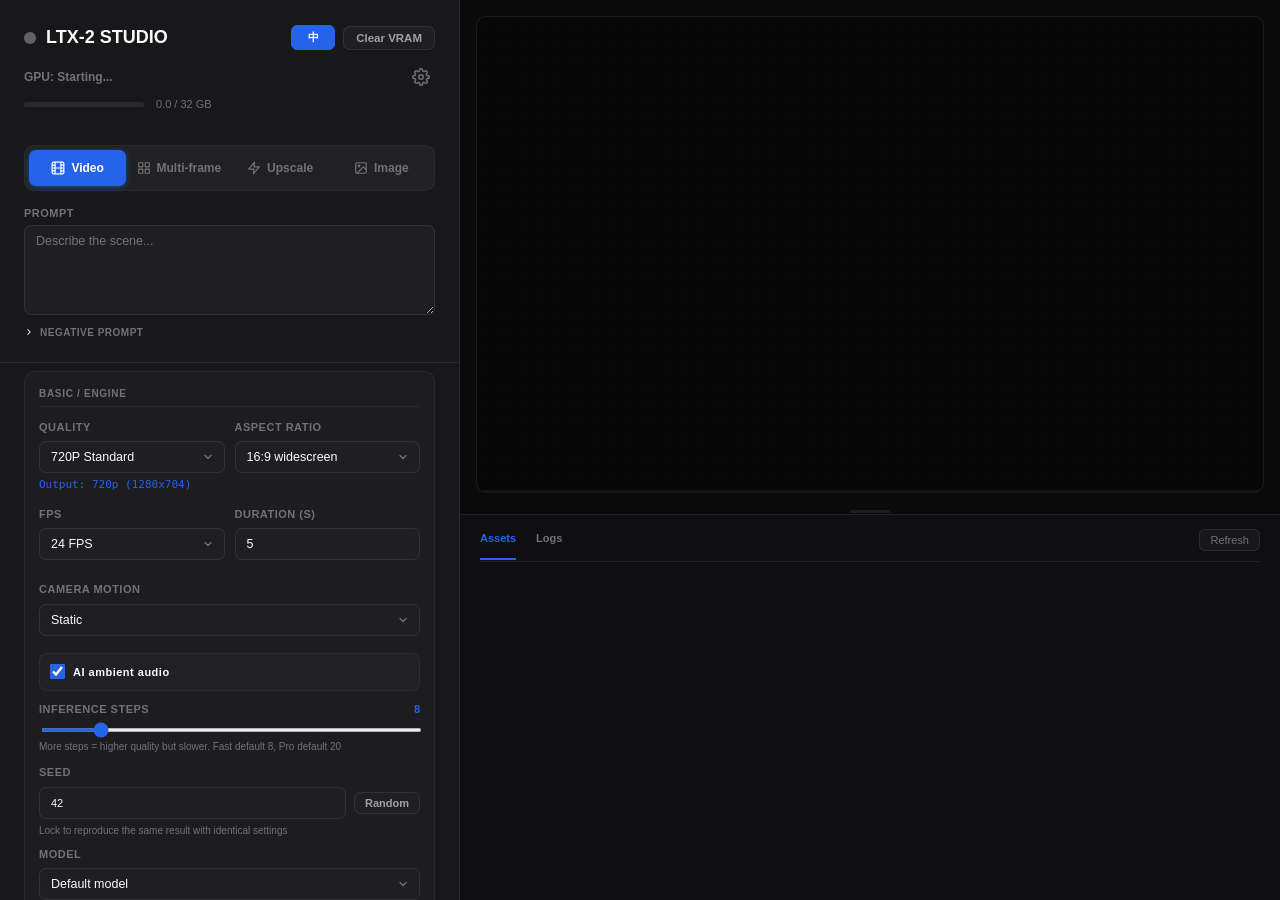
==== UI/index.html @ 08f4a9c0 "feat: Add system prompt functionality with reset option and enhance prompt handling" ====
<!DOCTYPE html>
<html lang="en">
<head>
    <meta charset="UTF-8">
    <meta name="viewport" content="width=device-width, initial-scale=1.0">
    <title>LTX-2 | Multi-GPU Cinematic Studio</title>
        <link rel="stylesheet" href="index.css">
        <link rel="stylesheet" href="https://cdnjs.cloudflare.com/ajax/libs/plyr/3.7.8/plyr.css" />
</head>
<body>

<aside class="sidebar">
    <div class="sidebar-header">
        <div style="display: flex; align-items: center; justify-content: space-between; margin-bottom: 12px;">
            <div style="display: flex; align-items: center; gap: 10px;">
                <div id="sys-indicator" class="indicator-ready" style="width: 12px; height: 12px; border-radius: 50%;"></div>
                <span style="font-weight: 800; font-size: 18px;">LTX-2 STUDIO</span>
            </div>
            <div style="display: flex; gap: 8px; align-items: center;">
                <button type="button" id="lang-toggle-btn" class="lang-toggle">EN</button>
                <button id="clearGpuBtn" onclick="clearGpu()" class="btn-outline" data-i18n="clearVram">释放显存</button>
            </div>
        </div>
        
        <div class="top-status" style="margin-bottom: 5px;">
            <div style="display: flex; align-items: center; gap: 8px;">
                <span id="sys-status" style="font-weight:bold; color: var(--text-dim); font-size: 12px;" data-i18n="sysScanning">正在扫描 GPU...</span>
            </div>
            
            <button type="button" onclick="const el = document.getElementById('sys-settings'); el.style.display = el.style.display === 'none' ? 'block' : 'none';" class="btn-icon" data-i18n-title="settingsTitle" title="系统高级设置">
                <svg width="18" height="18" viewBox="0 0 24 24" fill="none" stroke="currentColor" stroke-width="2" stroke-linecap="round" stroke-linejoin="round"><circle cx="12" cy="12" r="3"></circle><path d="M19.4 15a1.65 1.65 0 0 0 .33 1.82l.06.06a2 2 0 0 1 0 2.83 2 2 0 0 1-2.83 0l-.06-.06a1.65 1.65 0 0 0-1.82-.33 1.65 1.65 0 0 0-1 1.51V21a2 2 0 0 1-2 2 2 2 0 0 1-2-2v-.09A1.65 1.65 0 0 0 9 19.4a1.65 1.65 0 0 0-1.82.33l-.06.06a2 2 0 0 1-2.83 0 2 2 0 0 1 0-2.83l.06-.06a1.65 1.65 0 0 0 .33-1.82 1.65 1.65 0 0 0-1.51-1H3a2 2 0 0 1-2-2 2 2 0 0 1 2-2h.09A1.65 1.65 0 0 0 4.6 9a1.65 1.65 0 0 0-.33-1.82l-.06-.06a2 2 0 0 1 0-2.83 2 2 0 0 1 2.83 0l.06.06a1.65 1.65 0 0 0 1.82.33H9a1.65 1.65 0 0 0 1-1.51V3a2 2 0 0 1 2-2 2 2 0 0 1 2 2v.09a1.65 1.65 0 0 0 1 1.51 1.65 1.65 0 0 0 1.82-.33l.06-.06a2 2 0 0 1 2.83 0 2 2 0 0 1 0 2.83l-.06.06a1.65 1.65 0 0 0-.33 1.82V9a1.65 1.65 0 0 0 1.51 1H21a2 2 0 0 1 2 2 2 2 0 0 1-2 2h-.09a1.65 1.65 0 0 0-1.51 1z"></path></svg>
            </button>

        </div>
        
        <div style="font-size: 11px; color: var(--text-dim); margin-bottom: 20px; display: flex; align-items: center; width: 100%;">
            <div class="vram-bar" style="width: 120px; min-width: 120px; margin-top: 0; margin-right: 12px;"><div class="vram-used" id="vram-fill"></div></div> 
            <span id="vram-text" style="font-variant-numeric: tabular-nums; flex-shrink: 0; text-align: right;">0/32 GB</span>
            <span id="gpu-name" style="display: none;"></span> <!-- Hidden globally to avoid duplicate -->
        </div>
        
        <div id="sys-settings" style="display: none; padding: 14px; background: rgba(0,0,0,0.4) !important; border-radius: 12px; border: 1px solid rgba(255,255,255,0.1); margin-bottom: 15px; box-shadow: 0 4px 15px rgba(0,0,0,0.5); backdrop-filter: blur(10px); max-height: 60vh; overflow-y: auto;">
            <div style="font-size: 13px; font-weight: bold; margin-bottom: 12px; color: #fff;" data-i18n="advancedSettings">高级设置</div>
            
            <label style="font-size: 11px; margin-bottom: 6px;" data-i18n="deviceSelect">工作设备选择</label>
            <select id="gpu-selector" onchange="switchGpu(this.value)" style="margin-bottom: 12px; font-size: 11px; padding: 6px;">
                <option value="" data-i18n="gpuDetecting">正在检测 GPU...</option>
            </select>
            
            
            <!-- LM Studio Prompt Enhancement (collapsible) -->
            <div style="margin-top: 12px; margin-bottom: 12px;">
                <div style="display: flex; align-items: center; gap: 8px; margin-bottom: 8px;">
                    <input type="checkbox" id="lm-studio-enabled">
                    <label for="lm-studio-enabled" style="font-size: 11px; font-weight: bold; cursor: pointer;" data-i18n="lmStudioToggle">Enable LM Studio Enhancement</label>
                </div>
                <div id="lm-studio-settings" style="display: none; padding: 10px; background: rgba(0,0,0,0.2); border-radius: 8px; border: 1px solid rgba(255,255,255,0.05);">
                    <label style="font-size: 11px; margin-bottom: 4px;" data-i18n="lmStudioBaseUrl">LM Studio URL</label>
                    <input type="text" id="lm-studio-url" value="http://localhost:1234" style="height: 28px; font-size: 11px; padding: 0 10px; margin-bottom: 8px;" data-i18n-placeholder="lmStudioUrlPh" placeholder="http://localhost:1234">

                    <label style="font-size: 11px; margin-bottom: 4px;" data-i18n="lmStudioModel">Model</label>
                    <div style="display: flex; gap: 6px; margin-bottom: 8px;">
                        <select id="lm-studio-model" style="flex: 1; height: 28px; font-size: 11px;">
                            <option value="" data-i18n="lmAutoModel">Auto-detect</option>
                        </select>
                        <button type="button" id="lm-studio-refresh-models" class="btn-outline" style="font-size: 10px; padding: 2px 8px;" data-i18n="refresh">Refresh</button>
                    </div>

                    <div style="display: flex; gap: 10px; margin-bottom: 8px;">
                        <div style="flex: 1;">
                            <label style="font-size: 11px;" data-i18n="lmContextLen">Context length</label>
                            <input type="number" id="lm-studio-ctx" value="4096" min="512" max="131072" step="512" style="height: 28px; font-size: 11px;">
                        </div>
                        <div style="flex: 1;">
                            <label style="font-size: 11px;" data-i18n="lmTemperature">Temperature</label>
                            <div style="display: flex; align-items: center; gap: 6px;">
                                <input type="range" id="lm-studio-temp" min="0" max="2" step="0.1" value="0.7" style="flex: 1;" oninput="document.getElementById('lm-temp-val').textContent = this.value">
                                <span id="lm-temp-val" style="font-size: 11px; color: var(--accent); min-width: 24px;">0.7</span>
                            </div>
                        </div>
                    </div>

                    <div class="checkbox-container" style="margin-bottom: 6px;">
                        <input type="checkbox" id="lm-studio-unload" checked>
                        <label for="lm-studio-unload" style="font-size: 11px;" data-i18n="lmUnloadAfter">Unload model after inference</label>
                    </div>
                    <div class="checkbox-container" style="margin-bottom: 10px;">
                        <input type="checkbox" id="lm-studio-strip-think" checked>
                        <label for="lm-studio-strip-think" style="font-size: 11px;" data-i18n="lmStripThinking">Strip thinking/reasoning blocks</label>
                    </div>

                    <div style="display: flex; justify-content: space-between; align-items: center; margin-bottom: 4px;">
                        <label style="font-size: 11px;" data-i18n="lmSystemPromptLabel">System prompt</label>
                        <button type="button" id="lm-reset-system-prompt" class="btn-outline" style="font-size: 10px; padding: 2px 8px;" data-i18n="lmResetSystemPrompt">Reset to default</button>
                    </div>
                    <textarea id="lm-system-prompt" style="height: 100px; font-size: 10px; line-height: 1.5; margin-bottom: 8px; resize: vertical;" data-i18n-placeholder="lmSystemPromptPh" placeholder="System prompt for the LLM..."></textarea>

                    <div style="font-size: 10px; color: var(--text-dim); margin-top: 2px; line-height: 1.4;" data-i18n="lmApiNote">
                        Note: In LTX API mode, prompt enhancement is handled server-side; LM Studio is skipped.
                    </div>
                </div>
            </div>

            <!-- Model, LoRA & Text Encoder Settings -->
            <label style="font-size: 11px; margin-bottom: 6px;" data-i18n="modelLoraSettings">Model & LoRA folders</label>

            <label style="font-size: 10px; margin-bottom: 4px; margin-top: 6px; color: var(--text-dim);" data-i18n="modelFolder">Models folder</label>
            <input type="text" id="custom-models-dir" style="height: 28px; font-size: 11px; padding: 0 10px; margin-bottom: 6px;" data-i18n-placeholder="modelFolderPh" placeholder="e.g. F:\LTX2.3\models">

            <label style="font-size: 10px; margin-bottom: 4px; color: var(--text-dim);" data-i18n="loraFolder">LoRA folder</label>
            <input type="text" id="custom-lora-dir" style="height: 28px; font-size: 11px; padding: 0 10px; margin-bottom: 6px;" data-i18n-placeholder="loraFolderPh" placeholder="e.g. F:\LTX2.3\loras">

            <div class="checkbox-container" style="margin-top: 6px; margin-bottom: 6px;">
                <input type="checkbox" id="local-text-encoder-toggle" checked>
                <label for="local-text-encoder-toggle" style="font-size: 11px;" data-i18n="textEncoderToggle">Use local text encoder</label>
            </div>
            <div style="font-size: 10px; color: var(--text-dim); margin-bottom: 8px;" data-i18n="textEncoderToggleDesc">When off, uses API encoding (requires Gemini API Key)</div>

            <button type="button" id="save-scan-dirs-btn" class="btn-outline" style="font-size: 11px; padding: 4px 12px;" data-i18n="saveScan">Save & Scan</button>

            <div id="lora-placement-hint" style="font-size: 10px; color: var(--text-dim); margin-top: 8px; line-height: 1.4;"></div>

            <!-- Upscaler Toggle -->
            <div class="checkbox-container" style="margin-top: 10px; margin-bottom: 4px;">
                <input type="checkbox" id="upscaler-toggle" checked>
                <label for="upscaler-toggle" style="font-size: 11px;" data-i18n="upscalerToggle">Enable built-in upscaler</label>
            </div>
            <div style="font-size: 10px; color: var(--text-dim); margin-bottom: 8px; line-height: 1.4;" data-i18n="upscalerDesc">Disabling reduces VRAM usage. Takes effect on next generation.</div>
        </div>
    </div>

    <div class="sidebar-section">
        <div class="tabs">
            <div id="tab-video" class="tab" onclick="switchMode('video')">
                <svg width="14" height="14" viewBox="0 0 24 24" fill="none" stroke="currentColor" stroke-width="2" stroke-linecap="round" stroke-linejoin="round" style="margin-right: 6px;"><rect x="2" y="2" width="20" height="20" rx="2.18" ry="2.18"></rect><line x1="7" y1="2" x2="7" y2="22"></line><line x1="17" y1="2" x2="17" y2="22"></line><line x1="2" y1="12" x2="22" y2="12"></line><line x1="2" y1="7" x2="7" y2="7"></line><line x1="2" y1="17" x2="7" y2="17"></line><line x1="17" y1="17" x2="22" y2="17"></line><line x1="17" y1="7" x2="22" y2="7"></line></svg>
                <span data-i18n="tabVideo">视频生成</span>
            </div>
            <div id="tab-batch" class="tab" onclick="switchMode('batch')">
                <svg width="14" height="14" viewBox="0 0 24 24" fill="none" stroke="currentColor" stroke-width="2" stroke-linecap="round" stroke-linejoin="round" style="margin-right: 6px;"><rect x="3" y="3" width="7" height="7"></rect><rect x="14" y="3" width="7" height="7"></rect><rect x="14" y="14" width="7" height="7"></rect><rect x="3" y="14" width="7" height="7"></rect></svg>
                <span data-i18n="tabBatch">智能多帧</span>
            </div>
            <div id="tab-upscale" class="tab" onclick="switchMode('upscale')">
                <svg width="14" height="14" viewBox="0 0 24 24" fill="none" stroke="currentColor" stroke-width="2" stroke-linecap="round" stroke-linejoin="round" style="margin-right: 6px;"><polygon points="13 2 3 14 12 14 11 22 21 10 12 10 13 2"></polygon></svg>
                <span data-i18n="tabUpscale">视频增强</span>
            </div>
            <div id="tab-image" class="tab" onclick="switchMode('image')">
                <svg width="14" height="14" viewBox="0 0 24 24" fill="none" stroke="currentColor" stroke-width="2" stroke-linecap="round" stroke-linejoin="round" style="margin-right: 6px;"><rect x="3" y="3" width="18" height="18" rx="2" ry="2"></rect><circle cx="8.5" cy="8.5" r="1.5"></circle><polyline points="21 15 16 10 5 21"></polyline></svg>
                <span data-i18n="tabImage">图像生成</span>
            </div>
        </div>
        
        <div style="display: flex; justify-content: space-between; align-items: center; margin-bottom: 4px;">
            <label style="margin-bottom: 0;" data-i18n="promptLabel">Prompt</label>
            <div id="enhance-checkbox-wrap" style="display: none; align-items: center; gap: 5px;">
                <input type="checkbox" id="enhance-on-generate" style="margin: 0;">
                <label for="enhance-on-generate" style="font-size: 10px; color: var(--text-dim); margin-bottom: 0; cursor: pointer; user-select: none;" data-i18n="enhanceOnGenerate">Enhance on render</label>
            </div>
        </div>
        <textarea id="prompt" data-i18n-placeholder="promptPlaceholder" placeholder="Describe the scene..." style="height: 90px; margin-bottom: 0;"></textarea>
        <div id="enhanced-prompt-display" style="display: none; margin-top: 6px; margin-bottom: 8px;">
            <div style="display: flex; justify-content: space-between; align-items: center; margin-bottom: 4px;">
                <label style="font-size: 11px; color: var(--accent); font-weight: bold;" data-i18n="enhancedPromptLabel">Enhanced Prompt</label>
                <button type="button" onclick="clearEnhancedPrompt()" class="btn-outline" style="font-size: 10px; padding: 2px 8px;" data-i18n="clearEnhanced">Discard</button>
            </div>
            <div style="font-size: 10px; color: var(--text-dim); margin-bottom: 4px;" data-i18n="enhancedPromptHint">Original prompt preserved above — this version will be sent on next render.</div>
            <div id="enhanced-prompt-text" style="font-size: 11px; padding: 8px; background: rgba(37,99,235,0.08); border: 1px solid rgba(37,99,235,0.2); border-radius: 8px; color: var(--text); line-height: 1.5; max-height: 120px; overflow-y: auto; white-space: pre-wrap;"></div>
        </div>
        <!-- Negative Prompt (collapsible) -->
        <div id="negative-prompt-section" style="margin-top: 4px; margin-bottom: 4px;">
            <div style="display: flex; align-items: center; gap: 6px; cursor: pointer;" onclick="toggleNegativePrompt()">
                <svg id="neg-prompt-chevron" width="10" height="10" viewBox="0 0 24 24" fill="none" stroke="currentColor" stroke-width="2.5" stroke-linecap="round" stroke-linejoin="round" style="transition: transform 0.2s; transform: rotate(0deg);">
                    <polyline points="9 18 15 12 9 6"></polyline>
                </svg>
                <label style="margin-bottom: 0; cursor: pointer; font-size: 10px; color: var(--text-dim);" data-i18n="negativePromptLabel">Negative Prompt</label>
            </div>
            <div id="negative-prompt-body" style="display: none; margin-top: 4px;">
                <textarea id="negative-prompt" data-i18n-placeholder="negativePromptPh" placeholder="low quality, blurry, noisy..." style="height: 50px; font-size: 11px; margin-bottom: 0;">low quality, blurry, noisy, static noise, distorted</textarea>
            </div>
        </div>
    </div>

    <!-- 视频模式选项 -->
    <div class="sidebar-section" id="video-opts" style="display:none">
        <div class="setting-group">
            <div class="group-title" data-i18n="basicEngine">基础画面 / Basic EngineSpecs</div>
            <div class="flex-row">
                <div class="flex-1">
                    <label data-i18n="qualityLevel">清晰度级别</label>
                    <select id="vid-quality" onchange="updateResPreview()">
                        <option value="1080">1080P Full HD</option>
                        <option value="720" selected>720P Standard</option>
                        <option value="540">540P Preview</option>
                    </select>
                </div>
                <div class="flex-1">
                    <label data-i18n="aspectRatio">画幅比例</label>
                    <select id="vid-ratio" onchange="updateResPreview()">
                        <option value="16:9" data-i18n="ratio169">16:9 电影宽幅</option>
                        <option value="9:16" data-i18n="ratio916">9:16 移动竖屏</option>
                    </select>
                </div>
            </div>
            <div id="res-preview" class="res-preview-tag" style="margin-top: -5px; margin-bottom: 12px;">最终发送: 1280x704</div>

            <div class="flex-row">
                <div class="flex-1">
                    <label data-i18n="fpsLabel">帧率 (FPS)</label>
                    <select id="vid-fps">
                        <option value="24" selected>24 FPS</option>
                        <option value="25">25 FPS</option>
                        <option value="30">30 FPS</option>
                        <option value="48">48 FPS</option>
                        <option value="60">60 FPS</option>
                    </select>
                </div>
                <div class="flex-1">
                    <label data-i18n="durationLabel">时长 (秒)</label>
                    <input type="number" id="vid-duration" value="5" min="1" max="30" step="1">
                </div>
            </div>

            <label style="margin-top: 12px;" data-i18n="cameraMotion">镜头运动方式</label>
            <select id="vid-motion">
                <option value="static" selected data-i18n="motionStatic">Static (静止机位)</option>
                <option value="dolly_in" data-i18n="motionDollyIn">Dolly In (推近)</option>
                <option value="dolly_out" data-i18n="motionDollyOut">Dolly Out (拉远)</option>
                <option value="dolly_left" data-i18n="motionDollyLeft">Dolly Left (向左)</option>
                <option value="dolly_right" data-i18n="motionDollyRight">Dolly Right (向右)</option>
                <option value="jib_up" data-i18n="motionJibUp">Jib Up (升臂)</option>
                <option value="jib_down" data-i18n="motionJibDown">Jib Down (降臂)</option>
                <option value="focus_shift" data-i18n="motionFocus">Focus Shift (焦点)</option>
            </select>
            <div class="checkbox-container" style="margin-top: 8px;">
                <input type="checkbox" id="vid-audio" checked>
                <label for="vid-audio" data-i18n="audioGen">生成 AI 环境音 (Audio Gen)</label>
            </div>

            <!-- Inference Steps -->
            <div style="margin-top: 10px;">
                <div style="display: flex; justify-content: space-between; align-items: center;">
                    <label style="margin-bottom: 0;" data-i18n="inferenceStepsLabel">Inference Steps</label>
                    <span style="font-size: 11px; color: var(--accent); font-weight: 600;" id="inference-steps-val">8</span>
                </div>
                <input type="range" id="vid-inference-steps" min="1" max="50" value="8" style="width: 100%; margin-top: 4px;"
                       oninput="document.getElementById('inference-steps-val').innerText=this.value; localStorage.setItem('inference_steps', this.value);">
                <div style="font-size: 10px; color: var(--text-dim); margin-top: 2px;" data-i18n="inferenceStepsHint">More steps = higher quality but slower. Fast default 8, Pro default 20</div>
            </div>

            <!-- Seed Control -->
            <div style="margin-top: 10px; margin-bottom: 8px;">
                <label data-i18n="seedLabel">Seed</label>
                <div style="display: flex; align-items: center; gap: 8px;">
                    <input type="number" id="seed-value" value="42" min="0" max="2147483647" style="flex: 1; height: 32px; font-size: 11px; margin-bottom: 0;" disabled>
                    <button type="button" id="seed-lock-btn" onclick="toggleSeedLock()" class="btn-outline" style="font-size: 11px; padding: 4px 10px; min-width: 60px; white-space: nowrap;" data-i18n="seedUnlocked">Random</button>
                </div>
                <div style="font-size: 10px; color: var(--text-dim); margin-top: 4px;" data-i18n="seedHint">Lock to reproduce the same result with identical settings</div>
            </div>

            <label style="margin-top: 4px;" data-i18n="selectModel">选择模型</label>
            <select id="vid-model" style="margin-bottom: 8px;">
                <option value="" data-i18n="defaultModel">使用默认模型</option>
            </select>
            <label data-i18n="selectLora">选择 LoRA</label>
            <select id="vid-lora" onchange="updateLoraStrength()" style="margin-bottom: 8px;">
                <option value="" data-i18n="noLora">不使用 LoRA</option>
            </select>
            <div id="lora-strength-container" style="display: none;">
                <label data-i18n="loraStrength">LoRA 强度</label>
                <input type="range" id="lora-strength" min="0.1" max="2.0" step="0.1" value="1.0" style="width: 100%;" oninput="document.getElementById('lora-strength-val').textContent = this.value">
                <span id="lora-strength-val" style="font-size: 12px; color: var(--accent);">1.0</span>
            </div>
        </div>

        <!-- 生成媒介组 -->
        <div class="setting-group" id="video-source-group">
            <div class="group-title" data-i18n="genSource">生成媒介 / Generation Source</div>
            
            <div class="flex-row" style="margin-bottom: 10px;">
                <div class="flex-1">
                    <label data-i18n="startFrame">起始帧 (首帧)</label>
                    <div class="upload-zone" id="start-frame-drop-zone" onclick="document.getElementById('start-frame-input').click()">
                        <div class="clear-img-overlay" id="clear-start-frame-overlay" onclick="event.stopPropagation(); clearFrame('start')">×</div>
                        <div id="start-frame-placeholder">
                            <div class="upload-icon">🖼️</div>
                            <div class="upload-text" data-i18n="uploadStart">上传首帧</div>
                        </div>
                        <img id="start-frame-preview" class="preview-thumb">
                        <input type="file" id="start-frame-input" accept="image/*" style="display:none" onchange="handleFrameUpload(this.files[0], 'start')">
                    </div>
                    <input type="hidden" id="start-frame-path">
                </div>
                <div class="flex-1">
                    <label data-i18n="endFrame">结束帧 (尾帧)</label>
                    <div class="upload-zone" id="end-frame-drop-zone" onclick="document.getElementById('end-frame-input').click()">
                        <div class="clear-img-overlay" id="clear-end-frame-overlay" onclick="event.stopPropagation(); clearFrame('end')">×</div>
                        <div id="end-frame-placeholder">
                            <div class="upload-icon">🏁</div>
                            <div class="upload-text" data-i18n="uploadEnd">上传尾帧 (可选)</div>
                        </div>
                        <img id="end-frame-preview" class="preview-thumb">
                        <input type="file" id="end-frame-input" accept="image/*" style="display:none" onchange="handleFrameUpload(this.files[0], 'end')">
                    </div>
                    <input type="hidden" id="end-frame-path">
                </div>
            </div>

            <div class="flex-row">
                <div class="flex-1">
                    <label data-i18n="refAudio">参考音频 (A2V)</label>
                    <div class="upload-zone" id="audio-drop-zone" onclick="document.getElementById('vid-audio-input').click()">
                        <div class="clear-img-overlay" id="clear-audio-overlay" onclick="event.stopPropagation(); clearUploadedAudio()">×</div>
                        <div id="audio-upload-placeholder">
                            <div class="upload-icon">🎵</div>
                            <div class="upload-text" data-i18n="uploadAudio">点击上传音频</div>
                        </div>
                        <div id="audio-upload-status" style="display:none;">
                            <div class="upload-icon" style="color:var(--accent); opacity:1;">✔️</div>
                            <div id="audio-filename-status" class="upload-text"></div>
                        </div>
                        <input type="file" id="vid-audio-input" accept="audio/*" style="display:none" onchange="handleAudioUpload(this.files[0])">
                    </div>
                    <input type="hidden" id="uploaded-audio-path">
                </div>
            </div>
            <div style="font-size: 10px; color: var(--text-dim); text-align: center; margin-top: 5px;" data-i18n="sourceHint">
                💡 若仅上传首帧 = 图生视频/音视频；若同时上传首尾帧 = 首尾插帧。
            </div>
        </div>
    </div>

    <!-- 图像模式选项 -->
    <div id="image-opts" class="sidebar-section" style="display:none">
        <label data-i18n="imgPreset">预设分辨率 (Presets)</label>
        <select id="img-res-preset" onchange="applyImgPreset(this.value)">
            <option value="1024x1024" data-i18n="imgOptSquare">1:1 Square (1024x1024)</option>
            <option value="1280x720" data-i18n="imgOptLand">16:9 Landscape (1280x720)</option>
            <option value="720x1280" data-i18n="imgOptPort">9:16 Portrait (720x1280)</option>
            <option value="custom" data-i18n="imgOptCustom">Custom 自定义...</option>
        </select>

        <div id="img-custom-res" class="flex-row" style="margin-top: 10px;">
            <div class="flex-1"><label data-i18n="width">宽度</label><input type="number" id="img-w" value="1024" onchange="updateImgResPreview()"></div>
            <div class="flex-1"><label data-i18n="height">高度</label><input type="number" id="img-h" value="1024" onchange="updateImgResPreview()"></div>
        </div>
        <div id="img-res-preview" class="res-preview-tag">最终发送: 1024x1024</div>
        
        <div class="label-group" style="margin-top: 15px;">
            <label data-i18n="samplingSteps">采样步数 (Steps)</label>
            <span class="val-badge" id="stepsVal">28</span>
        </div>
        <div class="slider-container">
            <input type="range" id="img-steps" min="1" max="50" value="28" oninput="document.getElementById('stepsVal').innerText=this.value">
        </div>
    </div>

    <!-- 超分模式选项 -->
    <div id="upscale-opts" class="sidebar-section" style="display:none">
        <div class="setting-group">
            <label data-i18n="upscaleSource">待超分视频 (Source)</label>
            <div class="upload-zone" id="upscale-drop-zone" onclick="document.getElementById('upscale-video-input').click()" style="margin-bottom: 0;">
                <div class="clear-img-overlay" id="clear-upscale-overlay" onclick="event.stopPropagation(); clearUpscaleVideo()">×</div>
                <div id="upscale-placeholder">
                    <div class="upload-icon">📹</div>
                    <div class="upload-text" data-i18n="upscaleUpload">拖入低分辨率视频片段</div>
                </div>
                <div id="upscale-status" style="display:none;">
                    <div class="upload-icon" style="color:var(--accent); opacity:1;">✔️</div>
                    <div id="upscale-filename" class="upload-text"></div>
                </div>
                <input type="file" id="upscale-video-input" accept="video/*" style="display:none" onchange="handleUpscaleVideoUpload(this.files[0])">
            </div>
            <input type="hidden" id="upscale-video-path">
        </div>

        <div class="setting-group">
            <label data-i18n="targetRes">目标分辨率</label>
            <select id="upscale-res" style="margin-bottom: 0;">
                <option value="1080p" data-i18n="upscale1080">1080P Full HD (2x)</option>
                <option value="720p" data-i18n="upscale720">720P HD</option>
            </select>
        </div>
        </div>

    <!-- 智能多帧模式 -->
    <div class="sidebar-section" id="batch-opts" style="display:none">
        <div class="setting-group">
            <div class="group-title" data-i18n="smartMultiFrameGroup">智能多帧</div>
            <div class="smart-param-mode-label" data-i18n="workflowModeLabel">工作流模式（点击切换）</div>
            <div class="smart-param-modes" role="radiogroup" aria-label="工作流模式">
                <label class="smart-param-mode-opt">
                    <input type="radio" name="batch-workflow" value="single" checked onchange="onBatchWorkflowChange()">
                    <span class="smart-param-mode-title" data-i18n="wfSingle">单次多关键帧</span>
                </label>
                <label class="smart-param-mode-opt">
                    <input type="radio" name="batch-workflow" value="segments" onchange="onBatchWorkflowChange()">
                    <span class="smart-param-mode-title" data-i18n="wfSegments">分段拼接</span>
                </label>
            </div>
            
            <label data-i18n="uploadImages">上传图片</label>
            <div class="upload-zone" id="batch-images-drop-zone" onclick="document.getElementById('batch-images-input').click()" style="min-height: 72px; margin-bottom: 0;">
                <div id="batch-images-placeholder">
                    <div class="upload-icon">📁</div>
                    <div class="upload-text" data-i18n="uploadMulti1">点击或拖入多张图片</div>
                    <div class="upload-hint" data-i18n="uploadMulti2">支持一次选多张，可多次添加</div>
                </div>
                <input type="file" id="batch-images-input" accept="image/*" multiple style="display:none" onchange="handleBatchImagesUpload(this.files, true)">
            </div>
            <input type="hidden" id="batch-images-path">

            <div class="batch-thumb-strip-wrap" id="batch-thumb-strip-wrap" style="display: none;">
                <div class="batch-thumb-strip-head">
                    <span class="batch-thumb-strip-title" data-i18n="batchStripTitle">已选图片 · 顺序 = 播放先后</span>
                    <span class="batch-thumb-strip-hint" data-i18n="batchStripHint">在缩略图上按住拖动排序；松手落入虚线框位置</span>
                </div>
                <div class="batch-images-container" id="batch-images-container"></div>
            </div>

            <div style="font-size: 10px; color: var(--text-dim); margin-bottom: 12px; margin-top: 10px; line-height: 1.45;" data-i18n-html="batchFfmpegHint">
                💡 <strong>分段模式</strong>：2 张 = 1 段；3 张 = 2 段再拼接。<strong>单次模式</strong>：几张图就几个 latent 锚点，一条视频出片。<br>
                多段需 <code style="font-size:9px;">ffmpeg</code>：装好后加 PATH，或设环境变量 <code style="font-size:9px;">LTX_FFMPEG_PATH</code>，或在 <code style="font-size:9px;">%LOCALAPPDATA%\LTXDesktop\ffmpeg_path.txt</code> 第一行写 ffmpeg.exe 完整路径。
            </div>

            <label style="margin-top: 4px;" data-i18n="globalPromptLabel">本页全局补充词（可选）</label>
            <textarea id="batch-common-prompt" data-i18n-placeholder="globalPromptPh" placeholder="与顶部主 Prompt 叠加；单次模式与分段模式均可用" style="width: 100%; height: 56px; margin-bottom: 10px; padding: 8px; font-size: 11px; box-sizing: border-box; resize: vertical; border-radius: 8px; border: 1px solid var(--border); background: var(--item); color: var(--text);"></textarea>

            <label style="margin-top: 8px;" data-i18n="bgmLabel">成片配乐（可选，统一音轨）</label>
            <div class="upload-zone" id="batch-audio-drop-zone" onclick="document.getElementById('batch-audio-input').click()" style="min-height: 44px; margin-bottom: 8px; position: relative;">
                <div class="clear-img-overlay" id="clear-batch-audio-overlay" onclick="event.stopPropagation(); clearBatchBackgroundAudio()" style="display: none;">×</div>
                <div id="batch-audio-placeholder">
                    <div class="upload-text" style="font-size: 11px;" data-i18n="bgmUploadHint">上传一条完整 BGM（生成完成后会替换整段成片的音轨）</div>
                </div>
                <div id="batch-audio-status" style="display: none; font-size: 11px; color: var(--accent);"></div>
                <input type="file" id="batch-audio-input" accept="audio/*" style="display:none" onchange="handleBatchBackgroundAudioUpload(this.files[0])">
            </div>
            <input type="hidden" id="batch-background-audio-path">

            <div id="batch-segments-container" style="margin-top: 15px;"></div>
        </div>

        <div class="setting-group">
            <div class="group-title" data-i18n="basicEngine">基础画面 / Basic EngineSpecs</div>
            <div class="flex-row">
                <div class="flex-1">
                    <label data-i18n="qualityLevel">清晰度级别</label>
                    <select id="batch-quality" onchange="updateBatchResPreview()">
                        <option value="1080">1080P Full HD</option>
                        <option value="720" selected>720P Standard</option>
                        <option value="540">540P Preview</option>
                    </select>
                </div>
                <div class="flex-1">
                    <label data-i18n="aspectRatio">画幅比例</label>
                    <select id="batch-ratio" onchange="updateBatchResPreview()">
                        <option value="16:9" data-i18n="ratio169">16:9 电影宽幅</option>
                        <option value="9:16" data-i18n="ratio916">9:16 移动竖屏</option>
                    </select>
                </div>
            </div>
            <div id="batch-res-preview" class="res-preview-tag" style="margin-top: -5px; margin-bottom: 12px;">最终发送: 1280x704</div>

            <!-- Batch Inference Steps -->
            <div style="margin-bottom: 10px;">
                <div style="display: flex; justify-content: space-between; align-items: center;">
                    <label style="margin-bottom: 0;" data-i18n="inferenceStepsLabel">Inference Steps</label>
                    <span style="font-size: 11px; color: var(--accent); font-weight: 600;" id="batch-inference-steps-val">8</span>
                </div>
                <input type="range" id="batch-inference-steps" min="1" max="50" value="8" style="width: 100%; margin-top: 4px;"
                       oninput="document.getElementById('batch-inference-steps-val').innerText=this.value; localStorage.setItem('batch_inference_steps', this.value);">
                <div style="font-size: 10px; color: var(--text-dim); margin-top: 2px;" data-i18n="inferenceStepsHint">More steps = higher quality but slower. Fast default 8, Pro default 20</div>
            </div>

            <label data-i18n="selectModel">选择模型</label>
            <select id="batch-model" style="margin-bottom: 8px;">
                <option value="" data-i18n="defaultModel">使用默认模型</option>
            </select>
            <label data-i18n="selectLora">选择 LoRA</label>
            <select id="batch-lora" onchange="updateBatchLoraStrength()" style="margin-bottom: 8px;">
                <option value="" data-i18n="noLora">不使用 LoRA</option>
            </select>
            <div id="batch-lora-strength-container" style="display: none;">
                <label data-i18n="loraStrength">LoRA 强度</label>
                <input type="range" id="batch-lora-strength" min="0.1" max="2.0" step="0.1" value="1.2" style="width: 100%;" oninput="document.getElementById('batch-lora-strength-val').textContent = this.value">
                <span id="batch-lora-strength-val" style="font-size: 12px; color: var(--accent);">1.2</span>
            </div>
        </div>
    </div>

    <div style="padding: 0 30px 30px 30px;">
        <button class="btn-primary" id="mainBtn" onclick="run()" data-i18n="mainRender">开始渲染</button>
    </div>
</aside>

<main class="workspace">
    <section class="viewer" id="viewer-section">
        <div class="monitor" id="viewer">
            <div id="loading-txt" data-i18n="waitingTask">等待分配渲染任务...</div>
            <img id="res-img" src="">
            <div id="video-wrapper" style="width:100%; height:100%; display:none; max-height:100%; align-items:center; justify-content:center;">
                <video id="res-video" autoplay loop playsinline></video>
            </div>
            <div class="progress-container"><div id="progress-fill"></div></div>
        </div>
    </section>

    <!-- Drag Handle -->
    <div id="resize-handle" style="
        height: 5px; background: transparent; cursor: row-resize;
        flex-shrink: 0; position: relative; z-index: 50;
        display: flex; align-items: center; justify-content: center;
    " data-i18n-title="resizeHandleTitle" title="拖动调整面板高度">
        <div style="width: 40px; height: 3px; background: var(--border); border-radius: 999px; pointer-events: none;"></div>
    </div>

    <section class="library" id="library-section">
        <div style="display: flex; justify-content: space-between; margin-bottom: 15px; align-items: center; border-bottom: 1px solid var(--border); padding-bottom: 10px;">
            <div style="display: flex; gap: 20px;">
                <span id="tab-history" style="font-size: 11px; font-weight: 800; color: var(--accent); cursor: pointer; border-bottom: 2px solid var(--accent); padding-bottom: 11px; margin-bottom: -11px;" onclick="switchLibTab('history')" data-i18n="libHistory">历史资产 / ASSETS</span>
                <span id="tab-log" style="font-size: 11px; font-weight: 800; color: var(--text-dim); cursor: pointer; border-bottom: 2px solid transparent; padding-bottom: 11px; margin-bottom: -11px;" onclick="switchLibTab('log')" data-i18n="libLog">系统日志 / LOGS</span>
            </div>
            <button type="button" onclick="fetchHistory(currentHistoryPage)" style="background: var(--item); border: 1px solid var(--border); border-radius: 6px; color: var(--text-dim); font-size: 11px; padding: 4px 10px; cursor: pointer;" data-i18n="refresh">刷新</button>
        </div>
        
        <div id="log-container" style="display: none; flex: 1; flex-direction: column;">
            <div id="log" data-i18n="logReady">> LTX-2 Studio Ready. Expecting commands...</div>
        </div>
        
        <div id="history-wrapper">
            <div id="history-container"></div>
        </div>
        <div id="pagination-bar" style="display:none;"></div>
    </section>
</main>
<script src="https://cdnjs.cloudflare.com/ajax/libs/plyr/3.7.8/plyr.min.js"></script>
<script src="i18n.js"></script>
<script src="index.js"></script>

</body>
</html>
---- UI/index.css ----
:root {
            --accent:      #2563EB;     /* Refined blue – not too bright, not purple */
            --accent-hover:#3B82F6;
            --accent-dim:  rgba(37,99,235,0.14);
            --accent-ring: rgba(37,99,235,0.35);
            --bg:          #111113;
            --panel:       #18181B;
            --panel-2:     #1F1F23;
            --item:        rgba(255,255,255,0.035);
            --border:      rgba(255,255,255,0.08);
            --border-2:    rgba(255,255,255,0.05);
            --text-dim:    #71717A;
            --text-sub:    #A1A1AA;
            --text:        #FAFAFA;
        }

        * { box-sizing: border-box; -webkit-font-smoothing: antialiased; min-width: 0; }
        body {
            background: var(--bg); margin: 0; color: var(--text);
            font-family: -apple-system, "SF Pro Display", "Segoe UI", sans-serif;
            display: flex; height: 100vh; overflow: hidden;
            font-size: 13px; line-height: 1.5;
        }

        .sidebar {
            width: 460px; min-width: 460px;
            background: var(--panel);
            border-right: 1px solid var(--border);
            display: flex; flex-direction: column; z-index: 20;
            overflow-y: auto; overflow-x: hidden;
        }

        /* Scrollbar */
        ::-webkit-scrollbar { width: 5px; height: 5px; }
        ::-webkit-scrollbar-track { background: transparent; }
        ::-webkit-scrollbar-thumb { background: rgba(255,255,255,0.08); border-radius: 10px; }
        ::-webkit-scrollbar-thumb:hover { background: rgba(255,255,255,0.18); }

        .sidebar-header { padding: 24px 24px 4px; }

        .lang-toggle {
            background: transparent;
            border: 1px solid var(--border);
            color: var(--text-dim);
            padding: 4px 10px;
            border-radius: 6px;
            font-size: 11px;
            cursor: pointer;
            transition: background 0.15s, color 0.15s, border-color 0.15s;
            font-weight: 700;
            min-width: 44px;
            flex-shrink: 0;
        }
        .lang-toggle:hover {
            background: var(--item);
            color: var(--text);
            border-color: var(--accent);
        }
        .lang-toggle.active {
            background: var(--accent);
            color: #fff;
            border-color: var(--accent);
        }
        .sidebar-section { padding: 8px 24px 18px; border-bottom: 1px solid var(--border); }

        .setting-group {
            background: rgba(255,255,255,0.025);
            border: 1px solid var(--border-2);
            border-radius: 10px;
            padding: 14px;
            margin-bottom: 12px;
        }
        .group-title {
            font-size: 10px; color: var(--text-dim); font-weight: 700;
            text-transform: uppercase; letter-spacing: 0.7px;
            margin-bottom: 12px; padding-bottom: 5px;
            border-bottom: 1px solid var(--border-2);
        }

        /* Mode Tabs */
        .tabs {
            display: flex; gap: 4px; margin-bottom: 14px;
            background: rgba(255,255,255,0.04);
            padding: 4px; border-radius: 10px;
            border: 1px solid var(--border-2);
        }
        .tab {
            flex: 1; padding: 9px 0; text-align: center; border-radius: 7px;
            cursor: pointer; font-size: 12px; color: var(--text-dim);
            transition: all 0.2s; font-weight: 600;
            display: flex; align-items: center; justify-content: center;
        }
        .tab.active { background: var(--accent); color: #fff; box-shadow: 0 1px 6px rgba(10,132,255,0.45); }
        .tab:hover:not(.active) { background: rgba(255,255,255,0.06); color: var(--text); }

        .label-group { display: flex; justify-content: space-between; align-items: center; margin-bottom: 6px; }
        label { display: block; font-size: 11px; color: var(--text-dim); font-weight: 600; text-transform: uppercase; letter-spacing: 0.5px; margin-bottom: 6px; }
        .val-badge { font-size: 11px; color: var(--accent); font-family: "SF Mono", ui-monospace, monospace; font-weight: 600; }

        input[type="text"], input[type="number"], select, textarea {
            width: 100%; background: var(--panel-2);
            border: 1px solid var(--border);
            border-radius: 7px; color: var(--text);
            padding: 8px 11px; font-size: 12.5px; outline: none; margin-bottom: 9px;
            /* Only transition border/shadow – NOT background-image to prevent arrow flicker */
            transition: border-color 0.15s, box-shadow 0.15s;
        }
        input:focus, select:focus, textarea:focus {
            border-color: var(--accent);
            box-shadow: 0 0 0 2px var(--accent-ring);
        }
        select {
            -webkit-appearance: none; -moz-appearance: none; appearance: none;
            /* Stable grey arrow – no background shorthand so it won't animate */
            background-color: var(--panel-2);
            background-image: url("data:image/svg+xml,%3Csvg xmlns='http://www.w3.org/2000/svg' width='12' height='12' viewBox='0 0 24 24' fill='none' stroke='%2371717A' stroke-width='2.5' stroke-linecap='round' stroke-linejoin='round'%3E%3Cpolyline points='6 9 12 15 18 9'/%3E%3C/svg%3E");
            background-repeat: no-repeat;
            background-position: right 10px center;
            background-size: 12px;
            padding-right: 28px;
            cursor: pointer;
            /* Explicitly do NOT transition background properties */
            transition: border-color 0.15s, box-shadow 0.15s;
        }
        select:focus { background-color: var(--panel-2); }
        select option { background: #27272A; color: var(--text); }
        textarea { resize: vertical; min-height: 78px; font-family: inherit; }

        .slider-container { display: flex; align-items: center; gap: 12px; margin-bottom: 14px; }
        input[type="range"] { flex: 1; accent-color: var(--accent); height: 4px; cursor: pointer; border-radius: 2px; }

        .upload-zone {
            border: 1px dashed var(--border); border-radius: 10px;
            padding: 18px 10px; text-align: center; cursor: pointer;
            background: rgba(255,255,255,0.03); margin-bottom: 10px; position: relative;
            transition: all 0.2s;
        }
        .upload-zone:hover, .upload-zone.dragover { background: var(--accent-dim); border-color: var(--accent); }
        .upload-zone.has-images {
            padding: 12px; background: rgba(255,255,255,0.025);
        }
        .upload-zone.has-images .upload-placeholder-mini {
            display: flex; align-items: center; gap: 8px; justify-content: center;
            color: var(--text-dim); font-size: 11px;
        }
        .upload-zone.has-images .upload-placeholder-mini span {
            background: var(--item); padding: 6px 12px; border-radius: 6px;
        }
        #batch-images-placeholder { display: block; }
        .upload-zone.has-images #batch-images-placeholder { display: none; }

        /* 批量模式：上传区下方的横向缩略图条 */
        .batch-thumb-strip-wrap {
            margin-top: 10px;
            margin-bottom: 4px;
        }
        .batch-thumb-strip-head {
            display: flex;
            flex-direction: column;
            gap: 2px;
            margin-bottom: 8px;
        }
        .batch-thumb-strip-title {
            font-size: 11px;
            font-weight: 700;
            color: var(--text-sub);
        }
        .batch-thumb-strip-hint {
            font-size: 10px;
            color: var(--text-dim);
        }
        .batch-images-container {
            display: flex;
            flex-direction: row;
            flex-wrap: nowrap;
            gap: 10px;
            overflow-x: auto;
            overflow-y: visible;
            padding: 6px 4px 14px;
            margin: 0 -4px;
            scrollbar-width: thin;
            scrollbar-color: var(--border) transparent;
            align-items: center;
        }
        .batch-images-container::-webkit-scrollbar { height: 6px; }
        .batch-images-container::-webkit-scrollbar-thumb {
            background: var(--border);
            border-radius: 3px;
        }
        .batch-image-wrapper {
            flex: 0 0 72px;
            width: 72px;
            height: 72px;
            position: relative;
            border-radius: 10px;
            overflow: hidden;
            background: var(--item);
            border: 1px solid var(--border);
            cursor: grab;
            touch-action: none;
            user-select: none;
            -webkit-user-select: none;
            transition:
                flex-basis 0.38s cubic-bezier(0.22, 1, 0.36, 1),
                width 0.38s cubic-bezier(0.22, 1, 0.36, 1),
                min-width 0.38s cubic-bezier(0.22, 1, 0.36, 1),
                margin 0.38s cubic-bezier(0.22, 1, 0.36, 1),
                opacity 0.25s ease,
                border-color 0.2s ease,
                box-shadow 0.2s ease,
                transform 0.28s cubic-bezier(0.22, 1, 0.36, 1);
        }
        .batch-image-wrapper:active { cursor: grabbing; }
        .batch-image-wrapper.batch-thumb--source {
            flex: 0 0 0;
            width: 0;
            min-width: 0;
            height: 72px;
            margin: 0;
            padding: 0;
            border: none;
            overflow: hidden;
            opacity: 0;
            background: transparent;
            box-shadow: none;
            pointer-events: none;
            /* 收起必须瞬时：若与占位框同时用 0.38s 过渡，右侧缩略图会与「突然出现」的槽位不同步而闪一下 */
            transition: none !important;
        }
        /* 按下瞬间：冻结其它卡片与槽位动画，避免「槽位插入 + 邻居过渡」两帧打架 */
        .batch-images-container.is-batch-settling .batch-image-wrapper:not(.batch-thumb--source) {
            transition: none !important;
        }
        .batch-images-container.is-batch-settling .batch-thumb-drop-slot {
            animation: none;
            opacity: 1;
        }
        /* 拖动时跟手的浮动缩略图（避免原槽位透明后光标下像「黑块」） */
        .batch-thumb-floating-ghost {
            position: fixed;
            left: 0;
            top: 0;
            z-index: 99999;
            width: 76px;
            height: 76px;
            border-radius: 12px;
            overflow: hidden;
            pointer-events: none;
            will-change: transform;
            box-shadow:
                0 20px 50px rgba(0, 0, 0, 0.45),
                0 10px 28px rgba(0, 0, 0, 0.28),
                0 0 0 1px rgba(255, 255, 255, 0.18);
            transform: translate3d(0, 0, 0) scale(1.06) rotate(-1deg);
        }
        .batch-thumb-floating-ghost img {
            width: 100%;
            height: 100%;
            object-fit: cover;
            display: block;
            pointer-events: none;
        }
        .batch-thumb-drop-slot {
            flex: 0 0 72px;
            width: 72px;
            height: 72px;
            box-sizing: border-box;
            border-radius: 12px;
            border: 2px dashed rgba(255, 255, 255, 0.22);
            background: linear-gradient(145deg, rgba(255, 255, 255, 0.09), rgba(255, 255, 255, 0.03));
            pointer-events: none;
            transition: border-color 0.35s ease, box-shadow 0.35s ease, opacity 0.35s ease;
            animation: batch-slot-breathe 2.4s ease-in-out infinite;
            box-shadow: inset 0 0 0 1px rgba(255, 255, 255, 0.06);
        }
        @keyframes batch-slot-breathe {
            0%, 100% { opacity: 0.88; }
            50% { opacity: 1; }
        }
        .batch-image-wrapper .batch-thumb-img-wrap {
            width: 100%;
            height: 100%;
            border-radius: 9px;
            overflow: hidden;
            /* 必须让事件落到外层 .batch-image-wrapper，否则 HTML5 drag 无法从 draggable 父级启动 */
            pointer-events: none;
        }
        .batch-image-wrapper .batch-thumb-img {
            width: 100%;
            height: 100%;
            object-fit: cover;
            display: block;
            pointer-events: none;
            user-select: none;
            -webkit-user-drag: none;
        }
        .batch-thumb-remove {
            position: absolute;
            top: 3px;
            right: 3px;
            z-index: 5;
            box-sizing: border-box;
            min-width: 22px;
            height: 22px;
            padding: 0 5px;
            margin: 0;
            border: 1px solid rgba(255, 255, 255, 0.12);
            border-radius: 6px;
            background: rgba(0, 0, 0, 0.5);
            font-family: inherit;
            font-size: 14px;
            font-weight: 400;
            line-height: 1;
            color: rgba(255, 255, 255, 0.9);
            opacity: 0.72;
            cursor: pointer;
            display: flex;
            align-items: center;
            justify-content: center;
            transition: background 0.12s, opacity 0.12s, border-color 0.12s;
            pointer-events: auto;
        }
        .batch-image-wrapper:hover .batch-thumb-remove {
            opacity: 1;
            background: rgba(0, 0, 0, 0.68);
            border-color: rgba(255, 255, 255, 0.2);
        }
        .batch-thumb-remove:hover {
            background: rgba(80, 20, 20, 0.75) !important;
            border-color: rgba(255, 180, 180, 0.35);
            color: #fff;
        }
        .batch-thumb-remove:focus-visible {
            opacity: 1;
            outline: 2px solid var(--accent-dim, rgba(120, 160, 255, 0.6));
            outline-offset: 1px;
        }
        .upload-icon { font-size: 18px; margin-bottom: 6px; opacity: 0.45; }
        .upload-text { font-size: 11px; color: var(--text); }
        .upload-hint { font-size: 10px; color: var(--text-dim); margin-top: 3px; }
        .preview-thumb { width: 100%; height: auto; max-height: 100px; object-fit: contain; border-radius: 8px; display: none; margin-top: 10px; }
        .clear-img-overlay {
            position: absolute; top: 8px; right: 8px; background: rgba(255,59,48,0.85); color: white;
            width: 20px; height: 20px; border-radius: 10px; display: none; align-items: center; justify-content: center;
            font-size: 11px; cursor: pointer; z-index: 5;
        }

        .btn-outline {
            background: var(--panel-2);
            border: 1px solid var(--border);
            color: var(--text-sub); padding: 5px 12px; border-radius: 7px;
            font-size: 11.5px; font-weight: 600; cursor: pointer;
            transition: background 0.15s, border-color 0.15s, color 0.15s;
            display: inline-flex; align-items: center; justify-content: center; gap: 5px;
            white-space: nowrap;
        }
        .btn-outline:hover:not(:disabled) { background: rgba(255,255,255,0.08); color: var(--text); border-color: rgba(255,255,255,0.18); }
        .btn-outline:active { opacity: 0.7; }
        .btn-outline:disabled { opacity: 0.3; cursor: not-allowed; }

        .btn-icon {
            padding: 5px; background: transparent; border: none; color: var(--text-dim);
            border-radius: 6px; cursor: pointer; display: flex; align-items: center; justify-content: center;
            transition: color 0.15s, background 0.15s;
        }
        .btn-icon:hover { color: var(--text-sub); background: rgba(255,255,255,0.07); }

        .btn-primary {
            width: 100%; padding: 13px;
            background: var(--accent); border: none;
            border-radius: 9px; color: #fff; font-weight: 700; font-size: 13.5px;
            letter-spacing: 0.2px; cursor: pointer; margin-top: 14px;
            transition: background 0.15s;
        }
        .btn-primary:hover:not(:disabled) { background: var(--accent-hover); }
        .btn-primary:active { opacity: 0.82; }
        .btn-primary:disabled { background: rgba(255,255,255,0.08); color: var(--text-dim); cursor: not-allowed; }

        .btn-danger {
            width: 100%; padding: 12px; background: #DC2626; border: none;
            border-radius: 9px; color: #fff; font-weight: 700; font-size: 13.5px;
            cursor: pointer; margin-top: 8px; display: none; transition: background 0.15s;
        }
        .btn-danger:hover { background: #EF4444; }

        /* Workspace */
        .workspace { flex: 1; display: flex; flex-direction: column; background: #0A0A0A; position: relative; overflow: hidden; }
        .viewer { flex: 2; display: flex; align-items: center; justify-content: center; padding: 16px; background: #0A0A0A; position: relative; min-height: 40vh; }
        .monitor {
            width: 100%; height: 100%; max-width: 1650px; border-radius: 10px; border: 1px solid var(--border);
            overflow: hidden; position: relative; background: #070707;
            display: flex; align-items: center; justify-content: center;
            background-image: radial-gradient(rgba(255,255,255,0.02) 1px, transparent 1px);
            background-size: 18px 18px;
        }
        .monitor img, .monitor video {
            width: auto; height: auto; max-width: 100%; max-height: 100%;
            object-fit: contain; display: none; z-index: 2; border-radius: 3px;
        }

        .progress-container { position: absolute; bottom: 0; left: 0; width: 100%; height: 2px; background: var(--border-2); z-index: 10; }
        #progress-fill { width: 0%; height: 100%; background: var(--accent); transition: width 0.5s; }
        #loading-txt { font-size: 12px; color: var(--text-sub); font-weight: 600; z-index: 5; position: absolute; display: none; }



        .spinner {
            width: 12px; height: 12px;
            border: 2px solid rgba(255,255,255,0.2);
            border-top-color: currentColor;
            border-radius: 50%;
            animation: spin 1s linear infinite;
        }
        @keyframes spin { to { transform: rotate(360deg); } }
        
        .loading-card {
            display: flex; align-items: center; justify-content: center;
            flex-direction: column; gap: 6px; color: var(--text-dim); font-size: 10px;
            background: rgba(37,99,235,0.07) !important;
            border-color: rgba(37,99,235,0.3) !important;
        }
        .loading-card .spinner { width: 28px; height: 28px; border-width: 3px; color: var(--accent); }
        .loading-card:hover { background: rgba(37,99,235,0.14) !important; border-color: var(--accent) !important; }

        .library { flex: 1.5; border-top: 1px solid var(--border); padding: 14px 20px; display: flex; flex-direction: column; background: #0F0F11; overflow-y: hidden; }
        #log-container { flex: 1; overflow-y: auto; padding-right: 4px; }
        #log { font-family: ui-monospace, "SF Mono", monospace; font-size: 10.5px; color: var(--text-dim); line-height: 1.7; }

        /* History wrapper: scrollable area for thumbnails only */
        #history-wrapper {
            flex: 1;
            overflow-y: auto;
            min-height: 110px;   /* always show at least one row */
            padding-right: 4px;
        }
        #history-container {
            display: grid;
            grid-template-columns: repeat(auto-fill, minmax(150px, 1fr));
            justify-content: start;
            gap: 10px; align-content: flex-start;
            padding-bottom: 4px;
        }
        /* Pagination row: hidden, using infinite scroll instead */
        #pagination-bar {
            display: none;
        }

        .history-card {
            width: 100%; max-width: 200px; aspect-ratio: 16 / 9;
            background: #1A1A1E; border-radius: 7px;
            overflow: hidden; border: 1px solid var(--border);
            cursor: pointer; position: relative; transition: border-color 0.15s, transform 0.15s;
        }
        .history-card:hover { border-color: var(--accent); transform: translateY(-1px); }
        .history-card img, .history-card video {
            width: 100%; height: 100%; object-fit: cover;
            background: #1A1A1E;
        }
        /* 解码/加载完成前避免视频黑块猛闪，与卡片底色一致；就绪后淡入 */
        .history-card .history-thumb-media {
            opacity: 0;
            transition: opacity 0.28s ease;
        }
        .history-card .history-thumb-media.history-thumb-ready {
            opacity: 1;
        }
        .history-type-badge {
            position: absolute; top: 5px; left: 5px; font-size: 8px; padding: 1px 5px; border-radius: 3px;
            background: rgba(0,0,0,0.8); color: var(--text-sub); border: 1px solid rgba(255,255,255,0.06);
            z-index: 2; font-weight: 700; letter-spacing: 0.4px;
        }
        .history-delete-btn {
            position: absolute; top: 5px; right: 5px; width: 20px; height: 20px;
            border-radius: 50%; border: none; background: rgba(255,50,50,0.8); color: #fff;
            font-size: 10px; cursor: pointer; z-index: 3; display: flex; align-items: center; justify-content: center;
            opacity: 0; transition: opacity 0.2s;
        }
        .history-card:hover .history-delete-btn { opacity: 1; }
        .history-delete-btn:hover { background: rgba(255,0,0,0.9); }

        .vram-bar { width: 160px; height: 5px; background: rgba(255,255,255,0.08); border-radius: 999px; overflow: hidden; display: inline-block; vertical-align: middle; }
        .vram-used { height: 100%; background: var(--accent); width: 0%; transition: width 0.5s; }

        /* 智能多帧：工作流模式卡片式单选 */
        .smart-param-mode-label {
            font-size: 10px;
            color: var(--text-dim);
            font-weight: 700;
            margin-bottom: 8px;
            letter-spacing: 0.04em;
            text-transform: uppercase;
        }
        .smart-param-modes {
            display: flex;
            flex-direction: row;
            align-items: stretch;
            gap: 0;
            padding: 3px;
            margin-bottom: 12px;
            background: var(--panel-2);
            border-radius: 8px;
            border: 1px solid var(--border);
        }
        .smart-param-mode-opt {
            display: flex;
            align-items: center;
            justify-content: center;
            flex: 1;
            min-width: 0;
            gap: 0;
            margin: 0;
            padding: 6px 8px;
            border-radius: 6px;
            border: none;
            background: transparent;
            cursor: pointer;
            transition: background 0.15s, color 0.15s;
            position: relative;
        }
        .smart-param-mode-opt:hover:not(:has(input:checked)) {
            background: rgba(255, 255, 255, 0.05);
        }
        .smart-param-mode-opt input[type="radio"] {
            position: absolute;
            opacity: 0;
            width: 0;
            height: 0;
            margin: 0;
        }
        .smart-param-mode-opt:has(input:checked) {
            background: var(--accent);
            box-shadow: none;
        }
        .smart-param-mode-opt:has(input:checked) .smart-param-mode-title {
            color: #fff;
        }
        .smart-param-mode-title {
            font-size: 11px;
            font-weight: 600;
            color: var(--text-sub);
            text-align: center;
            line-height: 1.25;
            flex: none;
            min-width: 0;
        }
        /* 单次多关键帧：时间轴面板 */
        .batch-kf-panel {
            background: var(--item);
            border-radius: 10px;
            padding: 12px 14px;
            margin-bottom: 10px;
            border: 1px solid var(--border);
        }
        .batch-kf-panel-hd {
            display: flex;
            flex-wrap: wrap;
            align-items: center;
            justify-content: space-between;
            gap: 10px;
            margin-bottom: 8px;
        }
        .batch-kf-panel-title {
            font-size: 12px;
            font-weight: 700;
            color: var(--text);
        }
        .batch-kf-total-pill {
            font-size: 11px;
            color: var(--text-sub);
            background: var(--panel-2);
            border: 1px solid var(--border);
            border-radius: 999px;
            padding: 6px 12px;
            white-space: nowrap;
        }
        .batch-kf-total-pill strong {
            color: var(--accent);
            font-weight: 800;
            font-variant-numeric: tabular-nums;
            margin: 0 2px;
        }
        .batch-kf-total-unit {
            font-size: 10px;
            color: var(--text-dim);
        }
        .batch-kf-panel-hint {
            font-size: 10px;
            color: var(--text-dim);
            line-height: 1.5;
            margin: 0 0 12px;
        }
        .batch-kf-timeline-col {
            display: flex;
            flex-direction: column;
            gap: 0;
        }
        .batch-kf-kcard {
            border-radius: 10px;
            border: 1px solid var(--border);
            background: rgba(255, 255, 255, 0.03);
            padding: 10px 12px;
        }
        .batch-kf-kcard-head {
            display: flex;
            align-items: center;
            gap: 12px;
            margin-bottom: 10px;
        }
        .batch-kf-kthumb {
            width: 48px;
            height: 48px;
            border-radius: 8px;
            object-fit: cover;
            flex-shrink: 0;
            border: 1px solid var(--border);
        }
        .batch-kf-kcard-titles {
            display: flex;
            flex-direction: column;
            gap: 4px;
            min-width: 0;
        }
        .batch-kf-ktitle {
            font-size: 12px;
            font-weight: 700;
            color: var(--text);
        }
        .batch-kf-anchor {
            font-size: 11px;
            color: var(--accent);
            font-variant-numeric: tabular-nums;
            font-weight: 600;
        }
        .batch-kf-kcard-ctrl {
            display: flex;
            flex-wrap: wrap;
            align-items: center;
            gap: 12px;
        }
        .batch-kf-klabel {
            font-size: 10px;
            color: var(--text-dim);
            display: flex;
            align-items: center;
            gap: 8px;
        }
        .batch-kf-klabel input[type="number"] {
            width: 72px;
            padding: 6px 8px;
            font-size: 12px;
            border-radius: 6px;
            border: 1px solid var(--border);
            background: var(--panel);
            color: var(--text);
        }
        /* 关键帧之间：细时间轴 + 单行紧凑间隔输入 */
        .batch-kf-gap {
            display: flex;
            align-items: stretch;
            gap: 8px;
            padding: 0 0 6px;
            margin: 0 0 0 10px;
        }
        .batch-kf-gap-rail {
            width: 2px;
            flex-shrink: 0;
            border-radius: 2px;
            background: linear-gradient(
                180deg,
                rgba(255, 255, 255, 0.06),
                var(--accent-dim),
                rgba(255, 255, 255, 0.04)
            );
            min-height: 22px;
            align-self: stretch;
        }
        .batch-kf-gap-inner {
            display: flex;
            align-items: center;
            gap: 8px;
            flex: 1;
            min-width: 0;
            padding: 2px 0 4px;
        }
        .batch-kf-gap-ix {
            font-size: 10px;
            font-weight: 600;
            color: var(--text-dim);
            font-variant-numeric: tabular-nums;
            letter-spacing: -0.02em;
            flex-shrink: 0;
        }
        .batch-kf-seg-field {
            display: inline-flex;
            align-items: center;
            gap: 3px;
            margin: 0;
            cursor: text;
        }
        .batch-kf-seg-input {
            width: 46px;
            min-width: 0;
            padding: 2px 5px;
            font-size: 11px;
            font-weight: 600;
            line-height: 1.3;
            border-radius: 4px;
            border: 1px solid var(--border);
            background: rgba(0, 0, 0, 0.2);
            color: var(--text);
            font-variant-numeric: tabular-nums;
        }
        .batch-kf-seg-input:hover {
            border-color: rgba(255, 255, 255, 0.12);
        }
        .batch-kf-seg-input:focus {
            outline: none;
            border-color: var(--accent);
            box-shadow: 0 0 0 1px var(--accent-ring);
        }
        .batch-kf-gap-unit {
            font-size: 10px;
            color: var(--text-dim);
            font-weight: 500;
            flex-shrink: 0;
        }

        .sub-mode-toggle { display: flex; background: var(--panel-2); border-radius: 7px; padding: 3px; border: 1px solid var(--border); }
        .sub-mode-btn { flex: 1; padding: 6px 0; border-radius: 5px; border: none; background: transparent; font-size: 11.5px; color: var(--text-dim); font-weight: 600; cursor: pointer; transition: background 0.15s, color 0.15s; }
        .sub-mode-btn.active { background: var(--accent); color: #fff; }
        .sub-mode-btn:hover:not(.active) { background: rgba(255,255,255,0.05); color: var(--text-sub); }

        .vid-section { display: none; margin-top: 12px; }
        .vid-section.active-section { display: block; animation: fadeIn 0.25s ease; }
        @keyframes fadeIn { from { opacity: 0; transform: translateY(4px); } to { opacity: 1; transform: translateY(0); } }

        /* Status indicator */
        @keyframes breathe-orange {
            0%,100% { box-shadow: 0 0 4px #FF9F0A; opacity: 0.7; }
            50%      { box-shadow: 0 0 10px #FF9F0A; opacity: 1; }
        }
        .indicator-busy    { background: #FF9F0A !important; animation: breathe-orange 1.6s infinite ease-in-out !important; box-shadow: none !important; transition: all 0.3s; }
        .indicator-ready   { background: #30D158 !important; box-shadow: 0 0 8px rgba(48,209,88,0.6) !important; animation: none !important; transition: all 0.3s; }
        .indicator-offline { background: #636366 !important; box-shadow: none !important; animation: none !important; transition: all 0.3s; }

        .res-preview-tag { font-size: 11px; color: var(--accent); margin-bottom: 10px; font-family: ui-monospace, monospace; }
        .top-status { display: flex; justify-content: space-between; font-size: 12px; color: var(--text-dim); margin-bottom: 8px; align-items: center; }
        .checkbox-container { display: flex; align-items: center; gap: 8px; cursor: pointer; background: rgba(255,255,255,0.02); padding: 10px; border-radius: 8px; border: 1px solid var(--border-2); }
        .checkbox-container input { width: 15px; height: 15px; accent-color: var(--accent); cursor: pointer; margin: 0; }
        .checkbox-container label { margin-bottom: 0; cursor: pointer; text-transform: none; color: var(--text); }
        .flex-row { display: flex; gap: 10px; }
        .flex-1 { flex: 1; min-width: 0; }

        @media (max-width: 1024px) {
            body { flex-direction: column; overflow-y: auto; }
            .sidebar { width: 100%; min-width: 100%; border-right: none; border-bottom: 1px solid var(--border); height: auto; overflow: visible; }
            .workspace { height: auto; min-height: 100vh; overflow: visible; }
        }
:root {
    --plyr-color-main: #3F51B5;
    --plyr-video-control-background-hover: rgba(255,255,255,0.1);
    --plyr-control-radius: 6px;
    --plyr-player-width: 100%;
}
.plyr {
    border-radius: 8px;
    overflow: hidden;
    width: 100%;
    height: 100%;
}
.plyr--video .plyr__controls {
    background: linear-gradient(rgba(0,0,0,0), rgba(0,0,0,0.8));
    padding: 20px 15px 15px 15px;
}

/* Enhance prompt button - always visible */
.btn-enhance {
    display: inline-flex;
    align-items: center;
    gap: 5px;
    background: rgba(37,99,235,0.08);
    border: 1px solid rgba(37,99,235,0.25);
    color: var(--accent);
    font-size: 11px;
    font-weight: 600;
    padding: 3px 10px;
    border-radius: 6px;
    cursor: pointer;
    transition: all 0.2s;
    white-space: nowrap;
}
.btn-enhance:hover:not(.disabled) {
    background: rgba(37,99,235,0.18);
    border-color: var(--accent);
}
.btn-enhance.disabled {
    opacity: 0.4;
    cursor: default;
    border-color: var(--border);
    color: var(--text-dim);
    background: transparent;
}
.btn-enhance.disabled:hover {
    opacity: 0.55;
    border-color: rgba(255,255,255,0.15);
}
.btn-enhance.enhancing {
    pointer-events: none;
    opacity: 0.6;
}

/* Settings highlight animation for LM Studio discovery */
@keyframes settingsHighlight {
    0%, 100% { border-color: rgba(255,255,255,0.05); }
    50% { border-color: var(--accent); box-shadow: 0 0 12px rgba(37,99,235,0.3); }
}
.lm-studio-highlight {
    animation: settingsHighlight 0.6s ease 2;
    border-radius: 8px;
    padding: 4px;
}
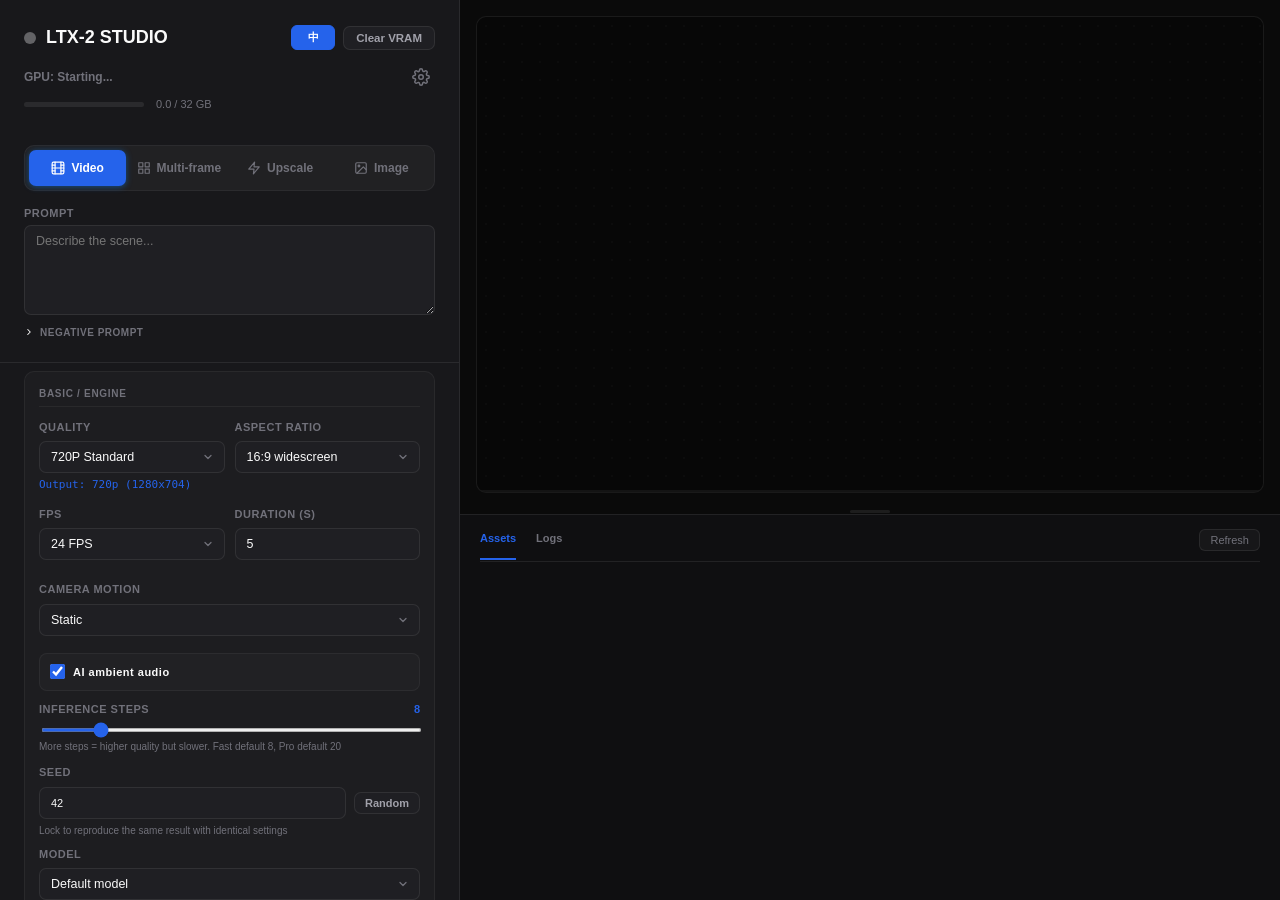
==== commit 50be48c0: "feat: Implement cancel generation functionality and expose image count input in UI" ====
--- a/UI/index.html
+++ b/UI/index.html
@@ -163,7 +163,7 @@
                 <button type="button" onclick="clearEnhancedPrompt()" class="btn-outline" style="font-size: 10px; padding: 2px 8px;" data-i18n="clearEnhanced">Discard</button>
             </div>
             <div style="font-size: 10px; color: var(--text-dim); margin-bottom: 4px;" data-i18n="enhancedPromptHint">Original prompt preserved above — this version will be sent on next render.</div>
-            <div id="enhanced-prompt-text" style="font-size: 11px; padding: 8px; background: rgba(37,99,235,0.08); border: 1px solid rgba(37,99,235,0.2); border-radius: 8px; color: var(--text); line-height: 1.5; max-height: 120px; overflow-y: auto; white-space: pre-wrap;"></div>
+            <div id="enhanced-prompt-text" style="font-size: 11px; padding: 8px 14px 8px 8px; background: rgba(37,99,235,0.08); border: 1px solid rgba(37,99,235,0.2); border-radius: 8px; color: var(--text); line-height: 1.5; max-height: 120px; overflow-y: auto; white-space: pre-wrap;"></div>
         </div>
         <!-- Negative Prompt (collapsible) -->
         <div id="negative-prompt-section" style="margin-top: 4px; margin-bottom: 4px;">
@@ -350,6 +350,11 @@
         </div>
         <div class="slider-container">
             <input type="range" id="img-steps" min="1" max="50" value="28" oninput="document.getElementById('stepsVal').innerText=this.value">
+        </div>
+
+        <div class="label-group" style="margin-top: 12px; align-items: center;">
+            <label data-i18n="numImagesLabel">生成数量</label>
+            <input type="number" id="img-num-images" min="1" max="8" value="1" style="width: 60px; height: 28px; font-size: 11px; padding: 0 8px; text-align: center;">
         </div>
     </div>
 
@@ -488,6 +493,7 @@
 
     <div style="padding: 0 30px 30px 30px;">
         <button class="btn-primary" id="mainBtn" onclick="run()" data-i18n="mainRender">开始渲染</button>
+        <button class="btn-outline" id="cancelBtn" onclick="cancelGeneration()" style="display:none; margin-top: 8px; width: 100%; color: #f87171; border-color: rgba(248,113,113,0.4);" data-i18n="cancelGeneration">Cancel</button>
     </div>
 </aside>
 
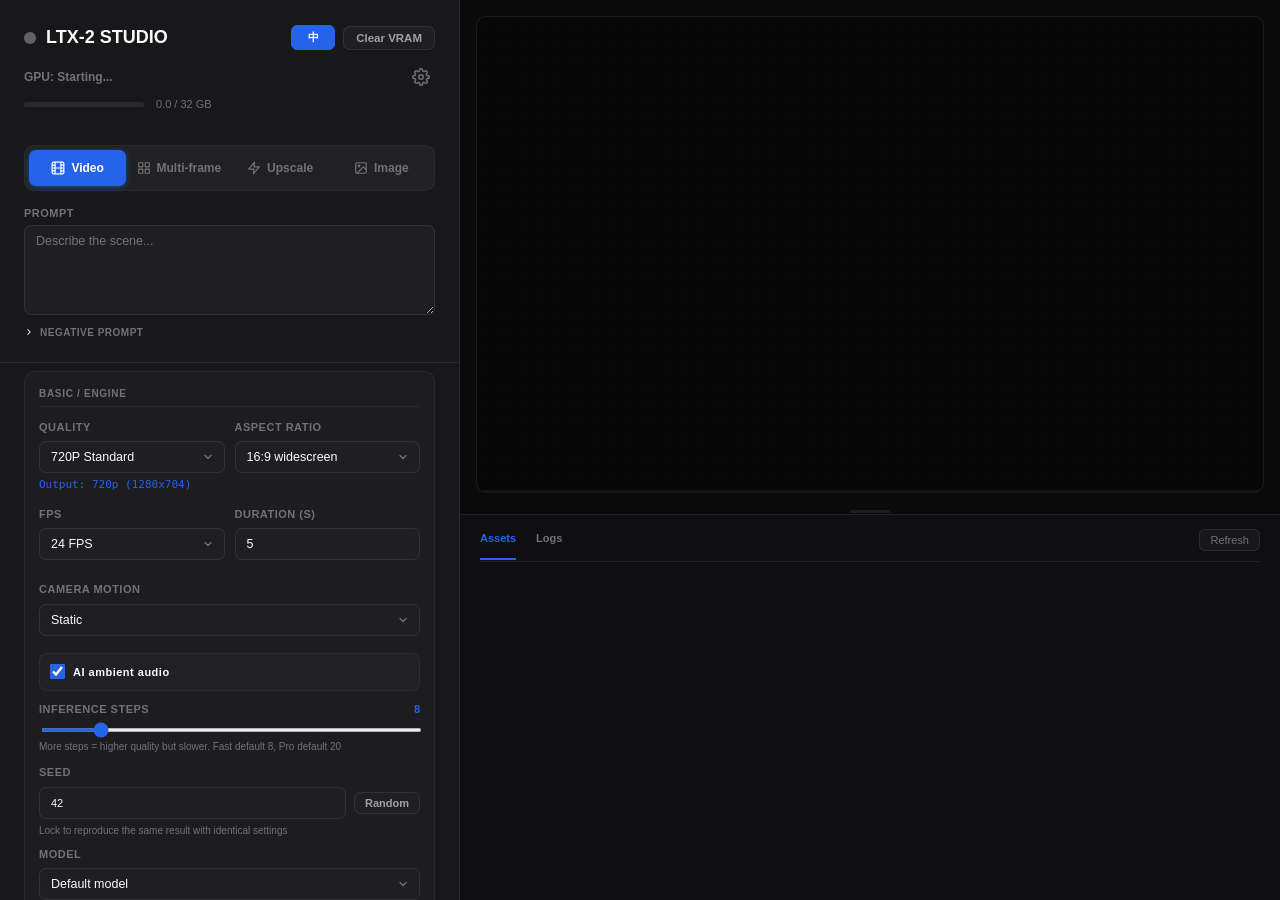
==== commit f691327b: "feat: Add VRAM limit feature with UI input and backend persistence" ====
--- a/UI/index.html
+++ b/UI/index.html
@@ -126,6 +126,14 @@
                 <label for="upscaler-toggle" style="font-size: 11px;" data-i18n="upscalerToggle">Enable built-in upscaler</label>
             </div>
             <div style="font-size: 10px; color: var(--text-dim); margin-bottom: 8px; line-height: 1.4;" data-i18n="upscalerDesc">Disabling reduces VRAM usage. Takes effect on next generation.</div>
+
+            <!-- VRAM Limit -->
+            <label style="font-size: 11px; margin-bottom: 6px; margin-top: 12px; display: block;" data-i18n="vramLimitLabel">VRAM Cap (GB, 0 = unlimited)</label>
+            <div style="display: flex; gap: 6px; margin-bottom: 4px; align-items: stretch;">
+                <input type="number" id="vram-limit-input" min="0" step="1" data-i18n-placeholder="vramLimitPh" placeholder="e.g. 12 (0 = no cap)" style="flex: 1; height: 28px; box-sizing: border-box; font-size: 12px; padding: 0 10px; background: var(--bg-input, #1e1e1e); border: 1px solid #444; color: #fff; border-radius: 7px;">
+                <button onclick="saveVramLimit()" style="font-size: 12px; padding: 0 10px; height: 28px; box-sizing: border-box; white-space: nowrap; background: #333; border: 1px solid #555; color: #fff; border-radius: 7px; cursor: pointer;" data-i18n="saveLabel">Save</button>
+            </div>
+            <div id="vram-limit-status" style="font-size: 10px; color: var(--text-dim); margin-bottom: 8px; line-height: 1.4;"></div>
         </div>
     </div>
 
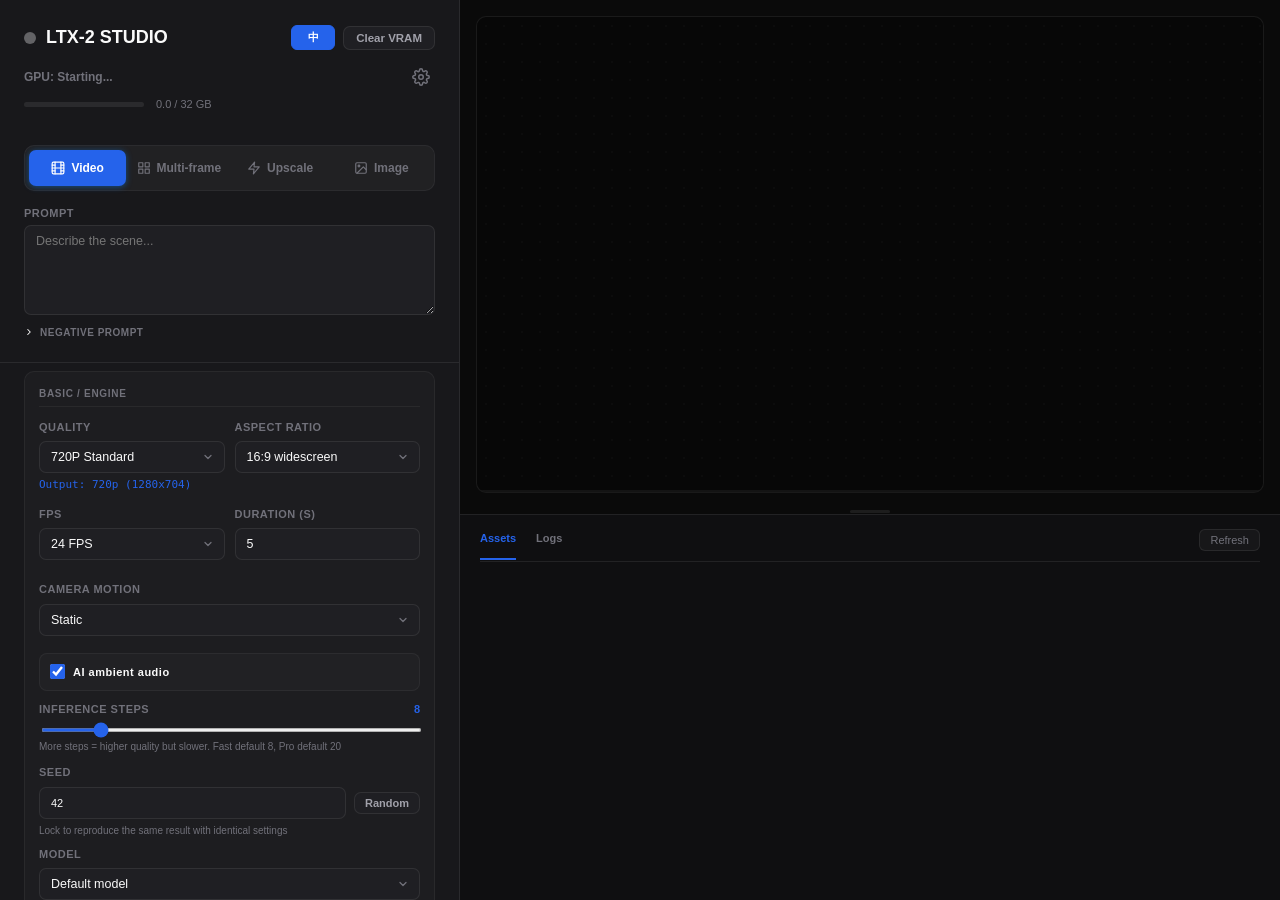
==== commit 7492f724: "feat: Implement Gemma fp8 quantization toggle and backend support" ====
--- a/UI/index.html
+++ b/UI/index.html
@@ -115,6 +115,20 @@
                 <label for="local-text-encoder-toggle" style="font-size: 11px;" data-i18n="textEncoderToggle">Use local text encoder</label>
             </div>
             <div style="font-size: 10px; color: var(--text-dim); margin-bottom: 8px;" data-i18n="textEncoderToggleDesc">When off, uses API encoding (requires Gemini API Key)</div>
+
+            <label style="font-size: 10px; margin-bottom: 4px; color: var(--text-dim);" data-i18n="customEncoderLabel">Custom encoder directory (optional)</label>
+            <div style="display: flex; gap: 4px; margin-bottom: 2px;">
+                <input type="text" id="custom-encoder-path" style="flex: 1; height: 28px; font-size: 11px; padding: 0 10px;" data-i18n-placeholder="customEncoderPh" placeholder="e.g. F:\models\my-gemma">
+                <button type="button" id="browse-encoder-btn" class="btn-outline" style="font-size: 10px; padding: 2px 8px; white-space: nowrap;" data-i18n="browse">Browse</button>
+                <button type="button" id="save-encoder-path-btn" class="btn-outline" style="font-size: 10px; padding: 2px 8px; white-space: nowrap;" data-i18n="save">Save</button>
+            </div>
+            <div style="font-size: 10px; color: var(--text-dim); margin-bottom: 8px;" data-i18n="customEncoderNote">Overrides default Gemma folder. Must be a model directory, not a single file.</div>
+
+            <div class="checkbox-container" style="margin-top: 4px; margin-bottom: 2px;">
+                <input type="checkbox" id="gemma-fp8-toggle">
+                <label for="gemma-fp8-toggle" style="font-size: 11px;" data-i18n="gemmaFp8Label">Gemma encoder fp8 (saves ~12 GB VRAM)</label>
+            </div>
+            <div style="font-size: 10px; color: var(--text-dim); margin-bottom: 8px;" data-i18n="gemmaFp8Desc">Quantizes Gemma text encoder weights to fp8. Halves encoder VRAM usage. Takes effect on next generation.</div>
 
             <button type="button" id="save-scan-dirs-btn" class="btn-outline" style="font-size: 11px; padding: 4px 12px;" data-i18n="saveScan">Save & Scan</button>
 
@@ -501,7 +515,16 @@
 
     <div style="padding: 0 30px 30px 30px;">
         <button class="btn-primary" id="mainBtn" onclick="run()" data-i18n="mainRender">开始渲染</button>
+        <button class="btn-outline" id="addToQueueBtn" onclick="addToQueue()" style="margin-top: 6px; width: 100%; font-size: 12px;" data-i18n="addToQueue">Add to Queue</button>
         <button class="btn-outline" id="cancelBtn" onclick="cancelGeneration()" style="display:none; margin-top: 8px; width: 100%; color: #f87171; border-color: rgba(248,113,113,0.4);" data-i18n="cancelGeneration">Cancel</button>
+
+        <div id="queue-panel" style="display:none; margin-top: 10px; padding: 8px 10px; background: var(--bg-secondary, rgba(255,255,255,0.04)); border: 1px solid rgba(255,255,255,0.08); border-radius: 6px;">
+            <div style="display:flex; align-items:center; justify-content:space-between; margin-bottom:4px;">
+                <span style="font-size:11px; font-weight:600; color:var(--text-sub);" data-i18n="queueLabel">Render Queue</span>
+                <button onclick="clearQueue()" style="font-size:10px; padding:2px 8px; background:transparent; border:1px solid rgba(248,113,113,0.4); border-radius:4px; color:#f87171; cursor:pointer;" data-i18n="queueClear">Clear Queue</button>
+            </div>
+            <ol id="queue-list" style="margin:0; padding-left:16px;"></ol>
+        </div>
     </div>
 </aside>
 
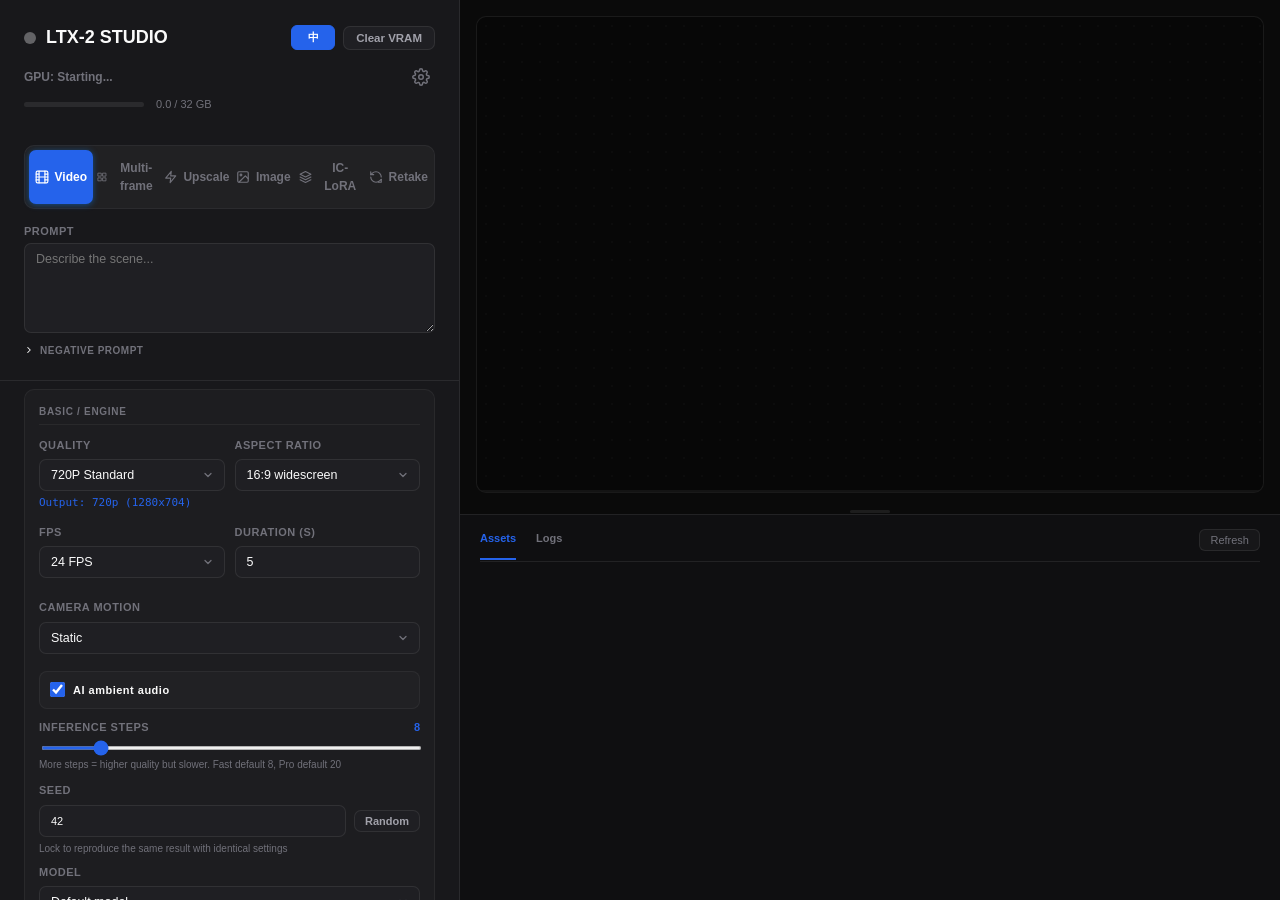
==== commit bd79a88f: "feat: Add IC-LoRA conditioning and Retake UI panels with full i18n support Implements frontend UI fo" ====
--- a/UI/index.html
+++ b/UI/index.html
@@ -116,20 +116,6 @@
             </div>
             <div style="font-size: 10px; color: var(--text-dim); margin-bottom: 8px;" data-i18n="textEncoderToggleDesc">When off, uses API encoding (requires Gemini API Key)</div>
 
-            <label style="font-size: 10px; margin-bottom: 4px; color: var(--text-dim);" data-i18n="customEncoderLabel">Custom encoder directory (optional)</label>
-            <div style="display: flex; gap: 4px; margin-bottom: 2px;">
-                <input type="text" id="custom-encoder-path" style="flex: 1; height: 28px; font-size: 11px; padding: 0 10px;" data-i18n-placeholder="customEncoderPh" placeholder="e.g. F:\models\my-gemma">
-                <button type="button" id="browse-encoder-btn" class="btn-outline" style="font-size: 10px; padding: 2px 8px; white-space: nowrap;" data-i18n="browse">Browse</button>
-                <button type="button" id="save-encoder-path-btn" class="btn-outline" style="font-size: 10px; padding: 2px 8px; white-space: nowrap;" data-i18n="save">Save</button>
-            </div>
-            <div style="font-size: 10px; color: var(--text-dim); margin-bottom: 8px;" data-i18n="customEncoderNote">Overrides default Gemma folder. Must be a model directory, not a single file.</div>
-
-            <div class="checkbox-container" style="margin-top: 4px; margin-bottom: 2px;">
-                <input type="checkbox" id="gemma-fp8-toggle">
-                <label for="gemma-fp8-toggle" style="font-size: 11px;" data-i18n="gemmaFp8Label">Gemma encoder fp8 (saves ~12 GB VRAM)</label>
-            </div>
-            <div style="font-size: 10px; color: var(--text-dim); margin-bottom: 8px;" data-i18n="gemmaFp8Desc">Quantizes Gemma text encoder weights to fp8. Halves encoder VRAM usage. Takes effect on next generation.</div>
-
             <button type="button" id="save-scan-dirs-btn" class="btn-outline" style="font-size: 11px; padding: 4px 12px;" data-i18n="saveScan">Save & Scan</button>
 
             <div id="lora-placement-hint" style="font-size: 10px; color: var(--text-dim); margin-top: 8px; line-height: 1.4;"></div>
@@ -168,6 +154,14 @@
             <div id="tab-image" class="tab" onclick="switchMode('image')">
                 <svg width="14" height="14" viewBox="0 0 24 24" fill="none" stroke="currentColor" stroke-width="2" stroke-linecap="round" stroke-linejoin="round" style="margin-right: 6px;"><rect x="3" y="3" width="18" height="18" rx="2" ry="2"></rect><circle cx="8.5" cy="8.5" r="1.5"></circle><polyline points="21 15 16 10 5 21"></polyline></svg>
                 <span data-i18n="tabImage">图像生成</span>
+            </div>
+            <div id="tab-ic-lora" class="tab" onclick="switchMode('ic-lora')">
+                <svg width="14" height="14" viewBox="0 0 24 24" fill="none" stroke="currentColor" stroke-width="2" stroke-linecap="round" stroke-linejoin="round" style="margin-right: 6px;"><path d="M12 2L2 7l10 5 10-5-10-5z"></path><path d="M2 17l10 5 10-5"></path><path d="M2 12l10 5 10-5"></path></svg>
+                <span data-i18n="tabIcLora">IC-LoRA</span>
+            </div>
+            <div id="tab-retake" class="tab" onclick="switchMode('retake')">
+                <svg width="14" height="14" viewBox="0 0 24 24" fill="none" stroke="currentColor" stroke-width="2" stroke-linecap="round" stroke-linejoin="round" style="margin-right: 6px;"><path d="M21 12a9 9 0 0 0-9-9 9.75 9.75 0 0 0-6.74 2.74L3 8"></path><path d="M3 3v5h5"></path><path d="M3 12a9 9 0 0 0 9 9 9.75 9.75 0 0 0 6.74-2.74L21 16"></path><path d="M16 21h5v-5"></path></svg>
+                <span data-i18n="tabRetake">片段重绘</span>
             </div>
         </div>
         
@@ -513,6 +507,125 @@
         </div>
     </div>
 
+    <!-- IC-LoRA模式选项 -->
+    <div id="ic-lora-opts" class="sidebar-section" style="display:none">
+        <div class="setting-group">
+            <div class="group-title" data-i18n="icLoraTitle">IC-LoRA 视频条件控制</div>
+            <div style="font-size: 10px; color: var(--text-dim); margin-bottom: 12px; line-height: 1.4;" data-i18n="icLoraDesc">提取视频的边缘(Canny)或深度(Depth)信息，用于生成风格一致的新视频</div>
+            
+            <label data-i18n="icLoraSourceVideo">源视频 (Source)</label>
+            <div class="upload-zone" id="ic-lora-video-drop-zone" onclick="document.getElementById('ic-lora-video-input').click()" style="margin-bottom: 10px;">
+                <div class="clear-img-overlay" id="clear-ic-lora-video-overlay" onclick="event.stopPropagation(); clearIcLoraVideo()" style="display:none;">×</div>
+                <div id="ic-lora-video-placeholder">
+                    <div class="upload-icon">📹</div>
+                    <div class="upload-text" data-i18n="icLoraUploadVideo">拖入或点击上传视频</div>
+                </div>
+                <div id="ic-lora-video-status" style="display:none;">
+                    <div class="upload-icon" style="color:var(--accent);">✔️</div>
+                    <div id="ic-lora-video-filename" class="upload-text"></div>
+                </div>
+                <input type="file" id="ic-lora-video-input" accept="video/*" style="display:none" onchange="handleIcLoraVideoUpload(this.files[0])">
+            </div>
+            <input type="hidden" id="ic-lora-video-path">
+            
+            <label data-i18n="icLoraConditioningType">条件类型</label>
+            <div class="smart-param-modes" role="radiogroup" aria-label="Conditioning Type" style="margin-bottom: 12px;">
+                <label class="smart-param-mode-opt">
+                    <input type="radio" name="ic-lora-type" value="canny" checked onchange="onIcLoraTypeChange()">
+                    <span class="smart-param-mode-title" data-i18n="icLoraCanny">Canny 边缘检测</span>
+                </label>
+                <label class="smart-param-mode-opt">
+                    <input type="radio" name="ic-lora-type" value="depth" onchange="onIcLoraTypeChange()">
+                    <span class="smart-param-mode-title" data-i18n="icLoraDepth">Depth 深度图</span>
+                </label>
+            </div>
+            
+            <div class="label-group" style="margin-bottom: 10px;">
+                <label data-i18n="icLoraFrameTime">提取帧时间 (秒)</label>
+                <input type="number" id="ic-lora-frame-time" min="0" step="0.1" value="0" style="width: 80px; height: 28px; font-size: 11px; padding: 0 8px; text-align: center;">
+            </div>
+            
+            <button type="button" id="ic-lora-extract-btn" class="btn-outline" onclick="extractIcLoraConditioning()" style="width: 100%; margin-bottom: 12px; font-size: 12px;" data-i18n="icLoraExtractBtn">提取条件图像</button>
+            
+            <div id="ic-lora-preview-container" style="display:none; margin-bottom: 12px;">
+                <label data-i18n="icLoraPreview">条件预览</label>
+                <div style="border: 1px solid var(--border); border-radius: 8px; overflow: hidden; background: var(--item);">
+                    <img id="ic-lora-preview-img" style="width: 100%; display: block;" src="" alt="Conditioning Preview">
+                </div>
+            </div>
+            
+            <div id="ic-lora-gen-settings" style="display:none;">
+                <div style="margin-bottom: 10px;">
+                    <div style="display: flex; justify-content: space-between; align-items: center;">
+                        <label style="margin-bottom: 0;" data-i18n="icLoraStrength">条件强度</label>
+                        <span style="font-size: 11px; color: var(--accent); font-weight: 600;" id="ic-lora-strength-val">1.0</span>
+                    </div>
+                    <input type="range" id="ic-lora-strength" min="0" max="2" step="0.05" value="1.0" style="width: 100%; margin-top: 4px;" oninput="document.getElementById('ic-lora-strength-val').innerText=this.value">
+                </div>
+                
+                <div style="margin-bottom: 10px;">
+                    <div style="display: flex; justify-content: space-between; align-items: center;">
+                        <label style="margin-bottom: 0;" data-i18n="icLoraSteps">推理步数</label>
+                        <span style="font-size: 11px; color: var(--accent); font-weight: 600;" id="ic-lora-steps-val">30</span>
+                    </div>
+                    <input type="range" id="ic-lora-steps" min="1" max="50" value="30" style="width: 100%; margin-top: 4px;" oninput="document.getElementById('ic-lora-steps-val').innerText=this.value">
+                </div>
+            </div>
+        </div>
+    </div>
+
+    <!-- Retake模式选项 -->
+    <div id="retake-opts" class="sidebar-section" style="display:none">
+        <div class="setting-group">
+            <div class="group-title" data-i18n="retakeTitle">视频片段重绘 / Retake</div>
+            <div style="font-size: 10px; color: var(--text-dim); margin-bottom: 12px; line-height: 1.4;" data-i18n="retakeDesc">选择已有视频，替换指定时间范围的片段内容</div>
+            
+            <label data-i18n="retakeSelectVideo">选择视频</label>
+            <select id="retake-video-select" style="margin-bottom: 12px; font-size: 11px;" onchange="onRetakeVideoSelect()">
+                <option value="" data-i18n="retakeSelectPlaceholder">-- 从历史记录选择视频 --</option>
+            </select>
+            <input type="hidden" id="retake-video-path">
+            
+            <div id="retake-info" style="display:none; padding: 8px; background: var(--item); border-radius: 6px; margin-bottom: 12px; font-size: 11px; color: var(--text-dim);">
+                <div><span data-i18n="retakeDuration">视频时长</span>: <span id="retake-video-duration">--</span></div>
+            </div>
+            
+            <div class="flex-row" style="margin-bottom: 12px;">
+                <div class="flex-1">
+                    <label data-i18n="retakeStartTime">起始时间 (秒)</label>
+                    <input type="number" id="retake-start-time" min="0" step="0.1" value="0" style="width: 100%; height: 28px; font-size: 11px; padding: 0 8px; text-align: center;" onchange="validateRetakeTime()">
+                </div>
+                <div class="flex-1">
+                    <label data-i18n="retakeDuration">持续时间 (秒)</label>
+                    <input type="number" id="retake-duration" min="0.5" step="0.1" value="2" style="width: 100%; height: 28px; font-size: 11px; padding: 0 8px; text-align: center;" onchange="validateRetakeTime()">
+                </div>
+            </div>
+            
+            <div id="retake-time-error" style="display:none; color: #f87171; font-size: 10px; margin-bottom: 10px;" data-i18n="retakeTimeError">起始时间 + 持续时间不能超过视频总长</div>
+            
+            <label data-i18n="retakeMode">替换模式</label>
+            <div class="smart-param-modes" role="radiogroup" aria-label="Retake Mode" style="margin-bottom: 12px;">
+                <label class="smart-param-mode-opt">
+                    <input type="radio" name="retake-mode" value="replace_video" checked onchange="onRetakeModeChange()">
+                    <span class="smart-param-mode-title" data-i18n="retakeReplaceVideo">仅替换画面</span>
+                </label>
+                <label class="smart-param-mode-opt">
+                    <input type="radio" name="retake-mode" value="replace_audio" onchange="onRetakeModeChange()">
+                    <span class="smart-param-mode-title" data-i18n="retakeReplaceAudio">仅替换音频</span>
+                </label>
+                <label class="smart-param-mode-opt">
+                    <input type="radio" name="retake-mode" value="replace_audio_and_video" onchange="onRetakeModeChange()">
+                    <span class="smart-param-mode-title" data-i18n="retakeReplaceBoth">替换画面+音频</span>
+                </label>
+            </div>
+            
+            <div id="retake-prompt-container">
+                <label data-i18n="retakePrompt">重绘提示词 (可选)</label>
+                <textarea id="retake-prompt" data-i18n-placeholder="retakePromptPh" placeholder="输入用于替换片段的画面描述词，留空则使用原视频语义" style="height: 50px; font-size: 11px; margin-bottom: 10px;"></textarea>
+            </div>
+        </div>
+    </div>
+
     <div style="padding: 0 30px 30px 30px;">
         <button class="btn-primary" id="mainBtn" onclick="run()" data-i18n="mainRender">开始渲染</button>
         <button class="btn-outline" id="addToQueueBtn" onclick="addToQueue()" style="margin-top: 6px; width: 100%; font-size: 12px;" data-i18n="addToQueue">Add to Queue</button>
